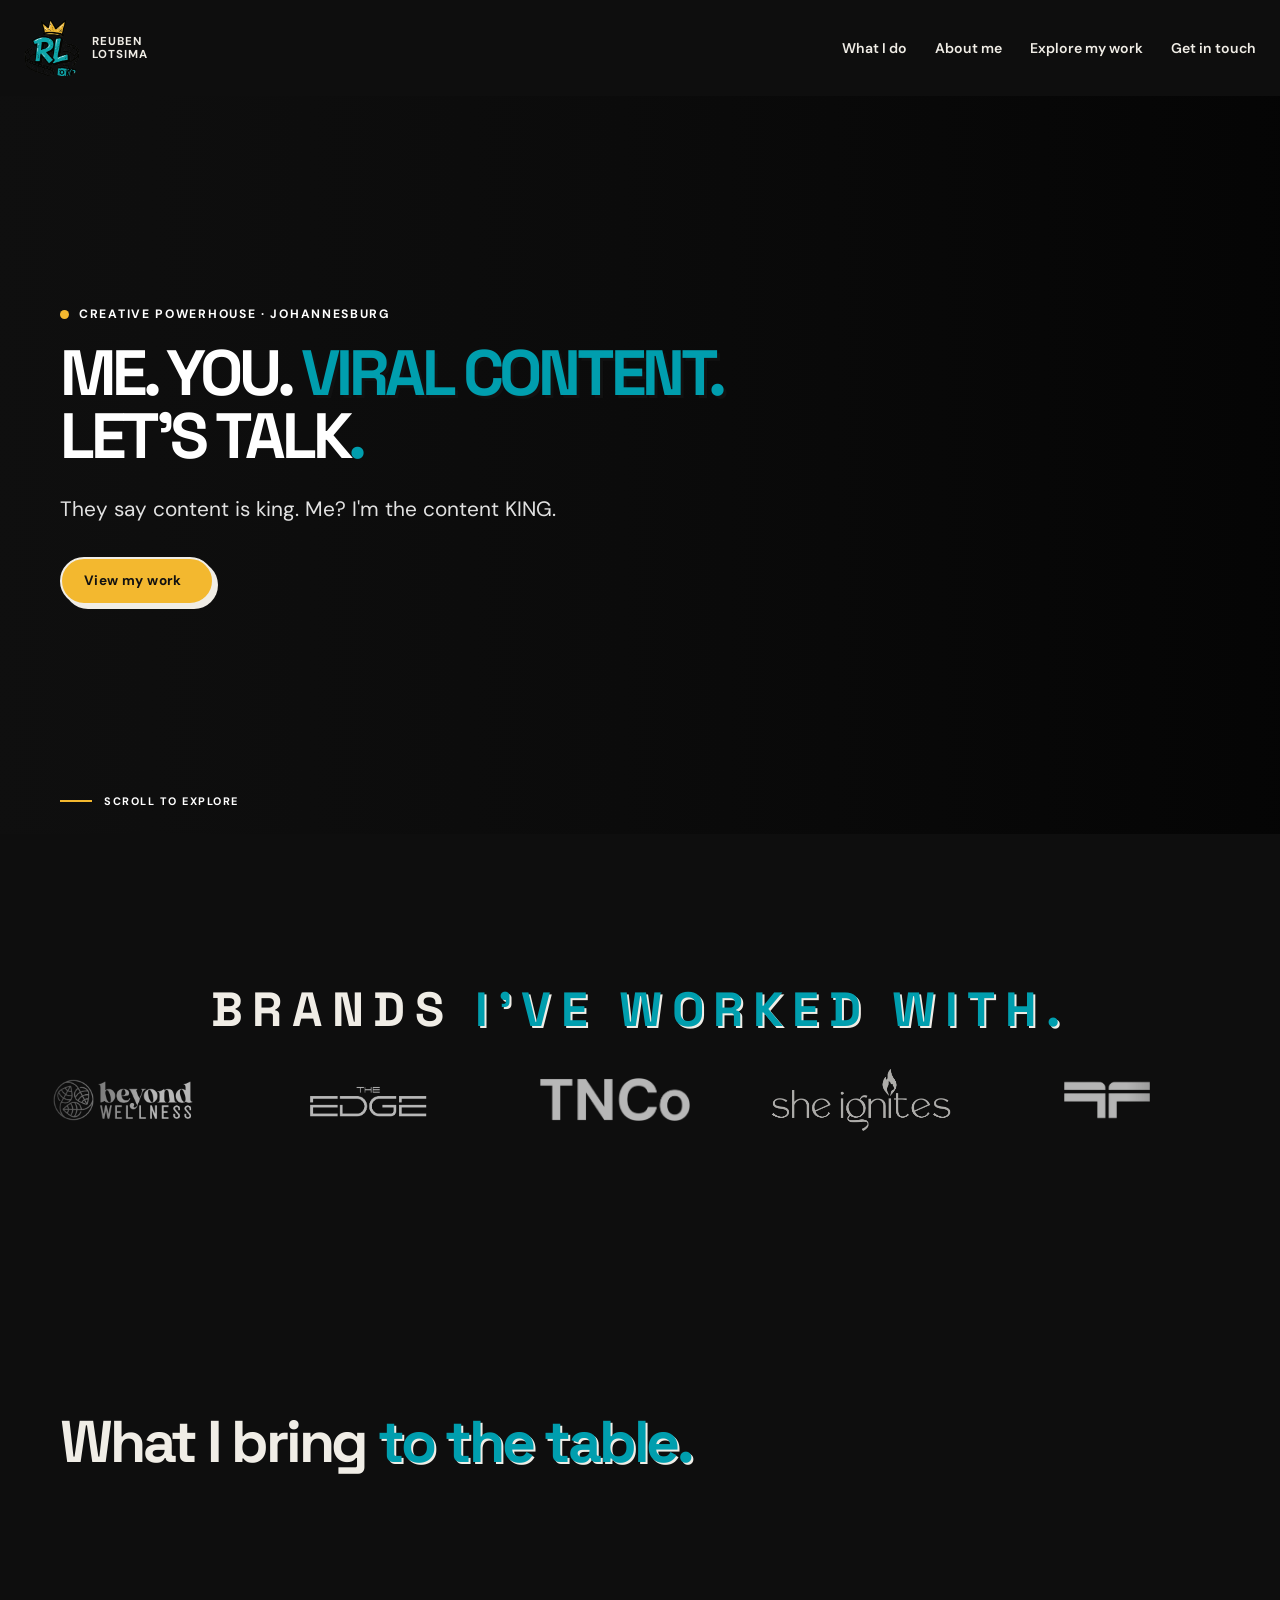
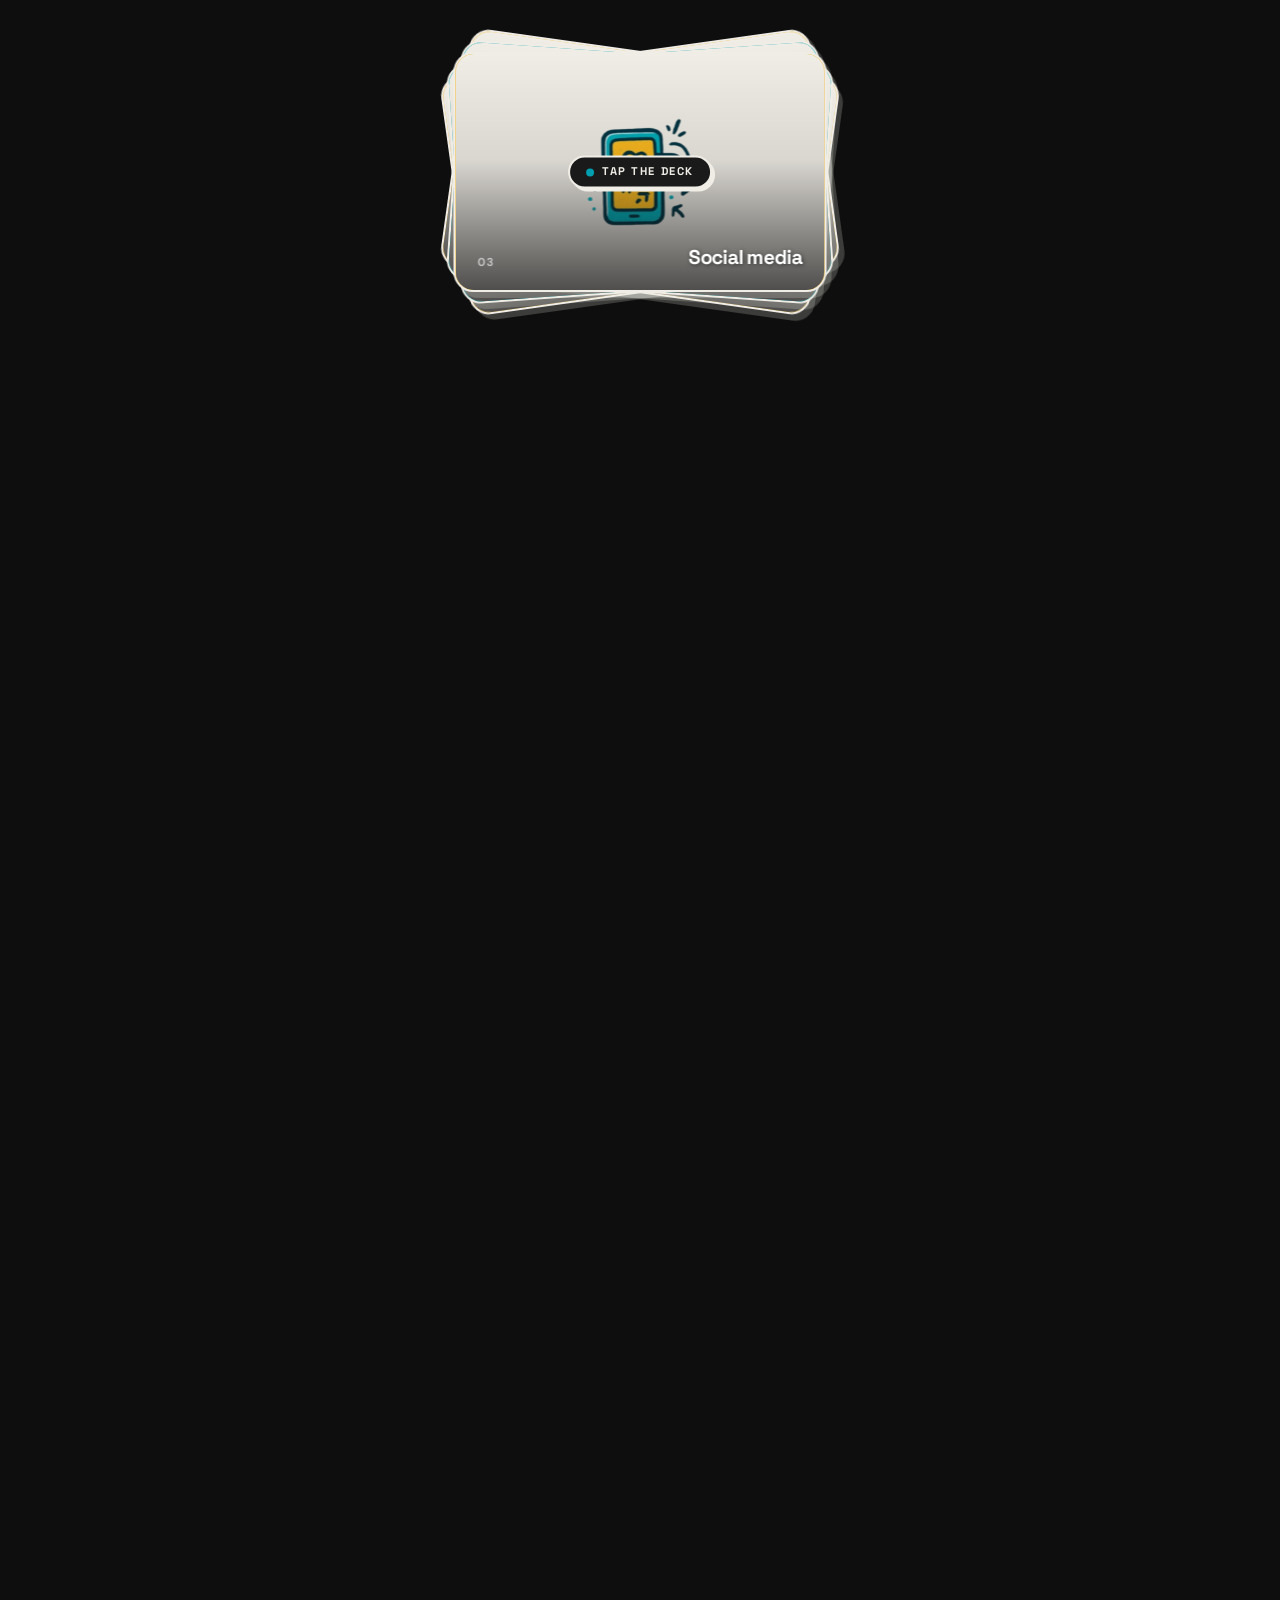
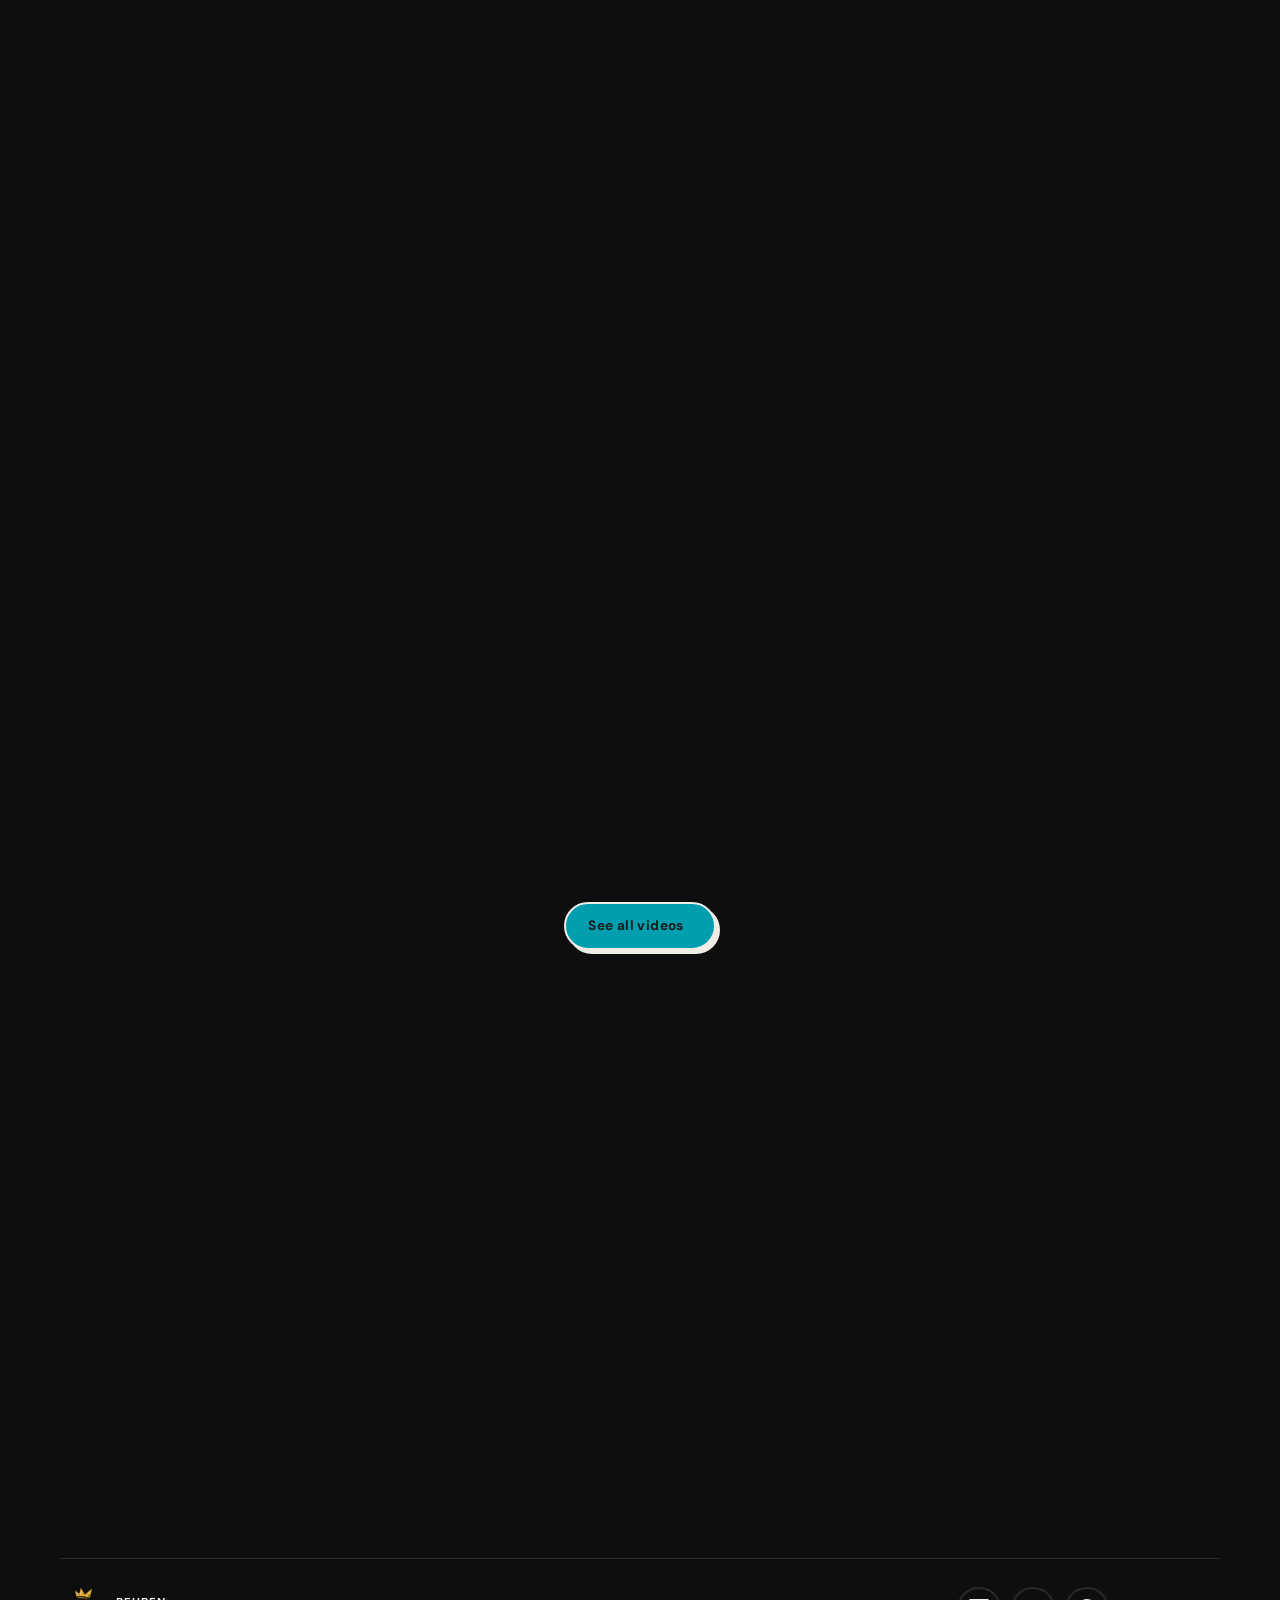
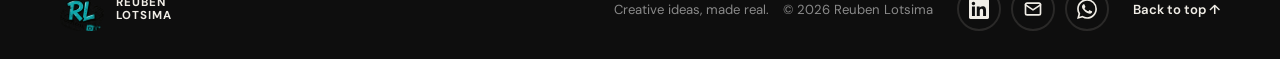
==== index.html @ 93bf68f0 "edited section captions" ====
<!DOCTYPE html>
<html lang="en">
<head>
    <meta charset="UTF-8">
    <meta name="viewport" content="width=device-width, initial-scale=1.0">
    <meta name="theme-color" content="#fbfaf6">
    <meta name="description" content="Reuben Lotsima is a creative powerhouse in Johannesburg, making memorable content, design, and digital experiences.">
    <title>Reuben Lotsima — Creative powerhouse</title>
    <link rel="icon" type="image/png" href="./assets/logo.png">
    <link rel="preconnect" href="https://fonts.googleapis.com">
    <link rel="preconnect" href="https://fonts.gstatic.com" crossorigin>
    <link href="https://fonts.googleapis.com/css2?family=DM+Sans:wght@400;500;600;700&family=Space+Grotesk:wght@400;500;600;700&display=swap" rel="stylesheet">
    <link rel="stylesheet" href="css/style.css">
    <link rel="stylesheet" href="css/carousel.css">
    <link rel="stylesheet" href="css/mobile-fixes.css">
</head>
<body>
    <header class="site-header">
        <a class="brand" href="#home" aria-label="Reuben Lotsima home">
            <span class="brand-logo-wrap" aria-hidden="true">
                <img class="brand-logo" src="./assets/logo.png" alt="" width="72" height="72">
            </span>
            <span class="brand-name">REUBEN<br>LOTSIMA</span>
        </a>
        <button class="nav-toggle" aria-label="Open menu" aria-expanded="false" aria-controls="main-nav">
            <span></span><span></span><span></span>
        </button>
        <nav class="main-nav" id="main-nav" aria-label="Main navigation">
            <a href="index.html">What I do</a>
            <a href="about.html">About me</a>
            <a href="work.html">Explore my work</a>
            <a class="nav-contact" href="contact.html">Get in touch <span aria-hidden="true"></span></a>
        </nav>
    </header>

    <main>
        
<!-- HERO: Full-background video -->
<section class="hero" id="home">

    <!-- Background video: replace the file path with your video -->
    <video
        class="hero-video"
        autoplay
        muted
        loop
        playsinline
        preload="metadata"
        aria-hidden="true"
        tabindex="-1"
    >
        <source src="./assets/hero-vid.mp4" type="video/mp4">
    </video>

    <!-- Dark overlay for readable text -->
    <div class="hero-overlay" aria-hidden="true"></div>

    <!-- Hero content -->
    <div class="hero-content section-wrap">

        <div class="hero-copy">

            <p class="eyebrow">
                <span class="eyebrow-dot"></span>
                CREATIVE POWERHOUSE · JOHANNESBURG
            </p>

            <h1>
                ME. YOU. <span class="highlight">VIRAL CONTENT.</span>
                <br>
                Let’s talk<span class="teal-period">.</span>
            </h1>

            <p class="hero-intro">
                They say content is king. Me? I'm the content KING.
            </p>

            <div class="hero-actions">

                <a class="button button-yellow" href="work.html">
                    View my work <span aria-hidden="true"></span>
                </a>

               

            </div>

        </div>

    </div>

    <!-- Scroll indicator -->
    <a class="scroll-cue" href="#services">
        <span></span>
        SCROLL TO EXPLORE
    </a>

</section>

<!-- in <body>, where you want the carousel -->
<section class="brands">
    <h2>Brands <span class="highlight">I've worked with.</span></h2>

  <div class="carousel">
    <div class="track">
      <div class="group">
        <div class="logo"><img src="./assets/brand1.png" alt="Brand 1"></div>
        <div class="logo"><img src="./assets/brand2.png" alt="Brand 2"></div>
        <div class="logo"><img src="./assets/brand3.png" alt="Brand 3"></div>
        <div class="logo"><img src="./assets/brand4.png" alt="Brand 4"></div>
        <div class="logo"><img src="./assets/brand5.png" alt="Brand 5"></div>
      </div>
    </div>
  </div>
</section>


        <section class="services section-wrap section-pad" id="services">
            <div class="section-heading reveal">
        
                <h2>What I bring <span class="highlight">to the table.</span></h2>
                
            </div>
            <div class="service-grid is-deck" id="serviceDeck" role="button" tabindex="0" aria-label="Deal the service cards">

                <article class="service-card service-yellow">
                    <div class="flip-card-inner">
                        <div class="flip-card-front">
                            <img src="./assets/camera%20icon.png" alt="Content creation" class="flip-card-img">
                            <div class="flip-card-overlay" aria-hidden="true"></div>
                            <div class="flip-card-front-footer">
                                <span class="service-number">01</span>
                                <h3>Content creation</h3>
                            </div>
                        </div>
                        <div class="flip-card-back">
                            <span class="flip-card-back-num">01</span>
                            <h3>Content creation</h3>
                            <p>From shooting to editing, I make high quality video content that tells a clear story, holds attention, and fits the platform it&#39;s made for.</p>
                            
                        </div>
                    </div>
                </article>

                <article class="service-card service-teal">
                    <div class="flip-card-inner">
                        <div class="flip-card-front">
                            <img src="./assets/graphic%20icon.png" alt="Graphic design" class="flip-card-img">
                            <div class="flip-card-overlay" aria-hidden="true"></div>
                            <div class="flip-card-front-footer">
                                <span class="service-number">02</span>
                                <h3>Graphic design</h3>
                            </div>
                        </div>
                        <div class="flip-card-back">
                            <span class="flip-card-back-num">02</span>
                            <h3>Graphic design</h3>
                            <p>Purpose-driven visuals that look good and communicate clearly. I create social posts, print material &amp; brand assets with the intention to support your message, not just decorate it.</p>
                           
                        </div>
                    </div>
                </article>

                <article class="service-card service-yellow">
                    <div class="flip-card-inner">
                        <div class="flip-card-front">
                            <img src="./assets/social-media%20icon.png" alt="Social media" class="flip-card-img">
                            <div class="flip-card-overlay" aria-hidden="true"></div>
                            <div class="flip-card-front-footer">
                                <span class="service-number">03</span>
                                <h3>Social media</h3>
                            </div>
                        </div>
                        <div class="flip-card-back">
                            <span class="flip-card-back-num">03</span>
                            <h3>Social media</h3>
                            <p>Strategic content planning, posting, and optimization to help your brand stay consistent and visible. I focus on growth, engagement, and content that actually connects with people.</p>
                            
                        </div>
                    </div>
                </article>

                <article class="service-card service-teal">
                    <div class="flip-card-inner">
                        <div class="flip-card-front">
                            <img src="./assets/website%20icon.png" alt="Website creation" class="flip-card-img">
                            <div class="flip-card-overlay" aria-hidden="true"></div>
                            <div class="flip-card-front-footer">
                                <span class="service-number">04</span>
                                <h3>Website creation</h3>
                            </div>
                        </div>
                        <div class="flip-card-back">
                            <span class="flip-card-back-num">04</span>
                            <h3>Website creation</h3>
                            <p>Clean, modern websites designed to look good and guide visitors to take action. Built with clarity, usability, and brand identity in mind.</p>
                            
                        </div>
                    </div>
                </article>

                <article class="service-card service-yellow">
                    <div class="flip-card-inner">
                        <div class="flip-card-front">
                            <img src="./assets/lightbulb-creative%20icon.png" alt="Creative consultation" class="flip-card-img">
                            <div class="flip-card-overlay" aria-hidden="true"></div>
                            <div class="flip-card-front-footer">
                                <span class="service-number">05</span>
                                <h3>Creative consultation</h3>
                            </div>
                        </div>
                        <div class="flip-card-back">
                            <span class="flip-card-back-num">05</span>
                            <h3>Creative consultation</h3>
                            <p>Clear creative direction for brands that feel stuck or scattered. I help refine ideas, improve content strategy, and turn vague thoughts into actionable plans.</p>
                            
                        </div>
                    </div>
                </article>

                <div class="deck-hint" aria-hidden="true"><span class="deck-hint-pulse"></span>Tap the deck</div>

            </div>
        </section>

        <section class="about section-wrap section-pad" id="about">
            <div class="about-visual reveal reveal-left">
                <div class="portrait">
                    <img class="portrait-img" src="./assets/about-section%20img1.jpg" alt="Reuben Lotsima">
                    <img class="portrait-img portrait-img-hover" src="./assets/about-section%20img2.jpg" alt="" aria-hidden="true">
                </div>
                <span class="portrait-sticker">HEY,<br>I’M REUBEN!</span>
                <span class="doodle doodle-star about-star" aria-hidden="true">✳</span>
            </div>
            <div class="about-copy reveal reveal-right">
            
                <h2>SO...<br><span class="highlight">WHO'S THIS</span><br>GUY?</h2>
                <p>My name is Reuben Lotsima, a 22-year-old creative powerhouse based in Johannesburg. I specialise in videography, video editing, social media management, and a bit of graphic design.</p>
                <p>My work leaves you wondering, <em>“Whoa, how did he think of that?”</em> I’m all about making creative ideas feel personal, purposeful, and impossible to forget.</p>
                <a class="button button-teal" href="about.html">A little more about me <span aria-hidden="true"></span></a>
            </div>
        </section>

                <!-- ============================================
             WORK I'VE DONE — VIDEO PREVIEW
        ============================================ -->
        <section class="home-videos section-wrap" id="work">

            <div class="section-heading reveal">
                <div class="section-heading-copy">
                
                    <h2>Here is proof that I do this <span class="highlight">FOR REAL.</span></h2>
                    <p class="section-intro">A few pieces from behind the camera — events, fashion, podcasts and more.</p>
                </div>
            </div>

            <!-- JS builds the 4 video cards here -->
            <div class="hv-grid reveal-stagger" id="home-video-grid"></div>

            <div class="hv-more">
                <a class="button button-teal" href="content-creation.html">
                    See all videos <span aria-hidden="true"></span>
                </a>
            </div>

        </section>


        <!-- Video modal -->
        <div class="hv-modal" id="hv-modal" role="dialog" aria-modal="true"
             aria-label="Video player" aria-hidden="true" hidden>
            <div class="hv-modal-backdrop" id="hv-modal-backdrop"></div>
            <div class="hv-modal-inner">
                <div class="hv-modal-header">
                    <div>
                        <p class="hv-modal-label">NOW PLAYING</p>
                        <h2 class="hv-modal-title" id="hv-modal-title"></h2>
                    </div>
                    <button class="hv-modal-close" id="hv-modal-close"
                            aria-label="Close video">&times;</button>
                </div>
                <video id="hv-modal-video" controls playsinline preload="none">
                    Your browser does not support HTML video.
                </video>
            </div>
        </div>

<section class="contact section-wrap reveal reveal-scale" id="contact">
            <span class="contact-spark" aria-hidden="true">✳</span>
            <p class="eyebrow">YOUR NEXT BIG IDEA STARTS HERE</p>
            <h2>Let’s make<br><span>something good.</span></h2>
            <p>Got a project, a question, or just a good feeling? I’d love to hear from you.</p>
            <a class="button button-yellow" href="contact.html">Let’s talk <span aria-hidden="true"></span></a>
            
        </section>
    </main>

    <footer class="site-footer">
    <a class="brand footer-brand" href="index.html" aria-label="Back to home">
        <span class="brand-logo-wrap" aria-hidden="true">
            <img class="brand-logo" src="./assets/logo.png" alt="" width="56" height="56">
        </span>
        <span class="brand-name">REUBEN<br>LOTSIMA</span>
    </a>

    <ul class="footer-social" aria-label="Contact Reuben">
        <li>
            <a href="https://www.linkedin.com/in/YOUR-PROFILE/" target="_blank" rel="noopener noreferrer" aria-label="Reuben on LinkedIn">
                <svg viewBox="0 0 24 24" fill="currentColor" aria-hidden="true"><path d="M20.447 20.452h-3.554v-5.569c0-1.328-.027-3.037-1.852-3.037-1.853 0-2.136 1.445-2.136 2.939v5.667H9.351V9h3.414v1.561h.046c.477-.9 1.637-1.85 3.37-1.85 3.601 0 4.267 2.37 4.267 5.455v6.286zM5.337 7.433c-1.144 0-2.063-.926-2.063-2.065 0-1.138.92-2.063 2.063-2.063 1.14 0 2.064.925 2.064 2.063 0 1.139-.925 2.065-2.064 2.065zm1.782 13.019H3.555V9h3.564v11.452zM22.225 0H1.771C.792 0 0 .774 0 1.729v20.542C0 23.227.792 24 1.771 24h20.451C23.2 24 24 23.227 24 22.271V1.729C24 .774 23.2 0 22.222 0h.003z"/></svg>
            </a>
        </li>
        <li>
            <a href="mailto:hello@reubenlotsima.com" aria-label="Email Reuben">
                <svg viewBox="0 0 24 24" fill="none" stroke="currentColor" stroke-width="2" stroke-linecap="round" stroke-linejoin="round" aria-hidden="true"><rect x="3" y="5" width="18" height="14" rx="2"/><path d="m3 7 9 6 9-6"/></svg>
            </a>
        </li>
        <li>
            <a href="https://wa.me/27XXXXXXXXX?text=Hi%20Reuben%2C%20I%20found%20you%20through%20your%20portfolio." target="_blank" rel="noopener noreferrer" aria-label="Chat with Reuben on WhatsApp">
                <svg viewBox="0 0 24 24" fill="currentColor" aria-hidden="true"><path d="M17.472 14.382c-.297-.149-1.758-.867-2.03-.967-.273-.099-.471-.148-.67.15-.197.297-.767.966-.94 1.164-.173.199-.347.223-.644.075-.297-.15-1.255-.463-2.39-1.475-.883-.788-1.48-1.761-1.653-2.059-.173-.297-.018-.458.13-.606.134-.133.298-.347.446-.52.149-.174.198-.298.298-.497.099-.198.05-.371-.025-.52-.075-.149-.669-1.612-.916-2.207-.242-.579-.487-.5-.669-.51-.173-.008-.371-.01-.57-.01-.198 0-.52.074-.792.372-.272.297-1.04 1.016-1.04 2.479 0 1.462 1.065 2.875 1.213 3.074.149.198 2.096 3.2 5.077 4.487.709.306 1.262.489 1.694.625.712.227 1.36.195 1.871.118.571-.085 1.758-.719 2.006-1.413.248-.694.248-1.289.173-1.413-.074-.124-.272-.198-.57-.347m-5.421 7.403h-.004a9.87 9.87 0 01-5.031-1.378l-.361-.214-3.741.982.998-3.648-.235-.374a9.86 9.86 0 01-1.51-5.26c.001-5.45 4.436-9.884 9.888-9.884 2.64 0 5.122 1.03 6.988 2.898a9.825 9.825 0 012.893 6.994c-.003 5.45-4.437 9.884-9.885 9.884m8.413-18.297A11.815 11.815 0 0012.05 0C5.495 0 .16 5.335.157 11.892c0 2.096.547 4.142 1.588 5.945L.057 24l6.305-1.654a11.882 11.882 0 005.683 1.448h.005c6.554 0 11.89-5.335 11.893-11.893a11.821 11.821 0 00-3.48-8.413z"/></svg>
            </a>
        </li>
    </ul>

    <p>Creative ideas, made real. <span>© 2026 Reuben Lotsima</span></p>
    <a class="back-top" href="#top">Back to top ↑</a>
</footer>

    <script src="js/nav.js"></script>
    <script src="js/reveal.js"></script>
    <script src="js/index.js"></script>
    <script src="js/home-videos.js"></script>
    <script src="js/carousel.js"></script>
</body>
</html>
---- css/style.css ----
/* =========================================================
   REUBEN LOTSIMA — CREATIVE PORTFOLIO
   Colour palette: Teal, Yellow, Black & Warm White
   ========================================================= */


/* =========================
   1. COLOURS & VARIABLES
   ========================= */

:root {
    --color-background: #0e0e0e;
    --color-white:      #1a1a1a;
    --color-black:      #f0ede6;

    --color-teal:       #009EAE;
    --color-teal-dark:  #007F8E;

    --color-yellow:      #F3B82F;
    --color-yellow-light:#FFCF4D;

    --color-text-muted: #8a8a8a;
    --color-border:     rgba(240, 237, 230, 0.12);

    --shadow-card: 5px 6px 0 rgba(240, 237, 230, 0.2);

    --transition-smooth: cubic-bezier(0.2, 0.75, 0.25, 1);
}


/* =========================
   2. GLOBAL STYLES
   ========================= */

* {
    box-sizing: border-box;
}

html {
    scroll-behavior: smooth;
    scroll-padding-top: 90px;
}

body {
    margin: 0;
    background: var(--color-background);
    color: var(--color-black);

    font-family: "DM Sans", sans-serif;
    line-height: 1.6;

    overflow-x: hidden;
}

img,
video {
    display: block;
    max-width: 100%;
}

a {
    color: inherit;
    text-decoration: none;
}

h1,
h2,
h3 {
    font-family: "Space Grotesk", sans-serif;
    line-height: 1.08;
    margin-top: 0;
}

h1 {
    font-size: clamp(2.7rem, 6vw, 5.8rem);
    letter-spacing: -0.065em;
}

h2 {
    font-size: clamp(2.1rem, 4.6vw, 4.2rem);
    letter-spacing: -0.055em;
}

h3 {
    font-size: clamp(1.25rem, 2vw, 1.65rem);
    letter-spacing: -0.035em;
}

p {
    margin-top: 0;
}

::selection {
    background: var(--color-yellow);
    color: var(--color-black);
}


/* =========================
   3. REUSABLE COMPONENTS
   ========================= */

.section-wrap {
    width: min(1160px, calc(100% - 48px));
    margin-inline: auto;
}

.section-pad {
    padding-block: clamp(76px, 10vw, 140px);
}

.highlight {
    color: var(--color-teal);
    text-shadow: 2px 2px var(--color-black);
}

.teal-period {
    color: var(--color-teal);
}

.eyebrow {
    display: flex;
    align-items: center;
    gap: 10px;

    margin-bottom: 18px;

    font-size: 0.76rem;
    font-weight: 700;
    letter-spacing: 0.14em;
    text-transform: uppercase;
}

.eyebrow-dot {
    width: 9px;
    height: 9px;

    border-radius: 50%;
    background: var(--color-yellow);
}

.section-heading {
    max-width: 760px;
    margin-bottom: 48px;
}

.section-intro,
.hero-intro {
    color: var(--color-text-muted);
    font-size: clamp(1.05rem, 1.7vw, 1.3rem);
}


/* =========================
   4. BUTTONS
   ========================= */

.button {
    display: inline-flex;
    align-items: center;
    justify-content: center;
    gap: 8px;

    padding: 11px 22px;

    border: 2px solid var(--color-black);
    border-radius: 999px;

    font-size: 0.85rem;
    font-weight: 700;
    letter-spacing: 0.03em;

    position: relative;
    overflow: hidden;
    isolation: isolate;

    transition:
        transform 0.25s var(--transition-smooth),
        box-shadow 0.25s var(--transition-smooth),
        color 0.25s ease;
}

/* Fill-sweep hover: a circle expands from center behind the text */
.button::before {
    content: "";
    position: absolute;
    inset: 0;
    z-index: -1;
    background: var(--color-black);
    border-radius: inherit;
    transform: scaleX(0);
    transform-origin: left center;
    transition: transform 0.35s var(--transition-smooth);
}

.button:hover::before {
    transform: scaleX(1);
}

.button:hover {
    color: var(--color-white);
    transform: translateY(-2px);
    box-shadow: 0 8px 24px rgba(17, 17, 17, 0.18);
}

.button:active {
    transform: translateY(1px);
    box-shadow: 0 2px 6px rgba(17, 17, 17, 0.14);
}

.button span[aria-hidden] {
    display: inline-block;
    transition: transform 0.25s var(--transition-smooth);
}

.button:hover span[aria-hidden] {
    transform: translate(3px, -3px);
}

.button-yellow {
    background: var(--color-yellow);
    box-shadow: 4px 4px var(--color-black);
}

.button-teal {
    background: var(--color-teal);
    color: var(--color-white);
    box-shadow: 4px 4px var(--color-black);
}

.button-teal::before {
    background: var(--color-teal-dark);
}

.button-teal:hover {
    color: var(--color-white);
}

.button-dark {
    color: var(--color-white);
    background: var(--color-black);
    box-shadow: 4px 4px rgba(0, 158, 174, 0.5);
}

.button-dark::before {
    background: var(--color-teal-dark);
}

/* Hero secondary text-link */
.hero-text-link {
    display: inline-flex;
    align-items: center;
    gap: 8px;
    color: var(--color-white);
    font-weight: 600;
    font-size: 0.95rem;
    letter-spacing: 0.02em;
    padding-bottom: 3px;
    border-bottom: 2px solid rgba(255,255,255,0.4);
    transition:
        border-color 0.25s ease,
        gap 0.25s var(--transition-smooth);
}

.hero-text-link:hover {
    border-color: var(--color-yellow);
    gap: 14px;
    color: var(--color-white);
}


/* =========================
   5. HEADER & NAVIGATION
   ========================= */

.site-header {
    width: min(1280px, calc(100% - 48px));
    margin: auto;
    padding: 24px 0;

    display: flex;
    align-items: center;
    justify-content: space-between;
    gap: 28px;
}

.brand {
    display: inline-flex;
    align-items: center;
    gap: 12px;

    flex-shrink: 0;
}

.brand-logo-wrap {
    width: 56px;
    height: 56px;
    flex-shrink: 0;
    overflow: hidden;
    border-radius: 14px;
    background: transparent;
    
}

.brand-logo {
    width: 100%;
    height: 100%;
    object-fit: cover;
    object-position: center 46%;
    display: block;
    transform: scale(1.42);
}

.brand-name {
    font-size: 0.72rem;
    font-weight: 700;
    line-height: 1.15;
    letter-spacing: 0.08em;
}

.main-nav {
    display: flex;
    align-items: center;
    gap: clamp(16px, 3vw, 36px);
}

.main-nav a,
.text-link,
.back-top {
    font-size: 0.9rem;
    font-weight: 600;

    text-underline-offset: 5px;

    transition: color 0.25s ease;
}

.main-nav a:hover,
.text-link:hover,
.back-top:hover {
    color: var(--color-teal-dark);
}




/* =========================================
   HERO — FULL-BACKGROUND VIDEO
   ========================================= */

.hero {
    position: relative;
    isolation: isolate;
    overflow: hidden;

    min-height: 85vh;
    min-height: 85svh;

    display: flex;
    align-items: center;

    padding: 100px 0 110px;

    background:black;
    color: #FFFFFF;
}

/* Full-screen video layer */

.hero-video {
    position: absolute;
    inset: 0;
    z-index: -2;

    width: 100%;
    height: 100%;

    object-fit: cover;
    object-position: center;

    pointer-events: none;
}

/* Dark overlay keeps text readable */

.hero::before {
    content: "";

    position: absolute;
    inset: 0;
    z-index: -1;

    background: linear-gradient(
        90deg,
        rgba(17, 17, 17, 0.88) 0%,
        rgba(17, 17, 17, 0.65) 48%,
        rgba(17, 17, 17, 0.28) 100%
    );
}

/* Hero text */

.hero-copy {
    position: relative;
    z-index: 1;

    width: 100%;
    max-width: 800px;
}

.hero h1 {
    max-width: 850px;
    margin-bottom: 24px;

    color: #FFFFFF;

    font-size: clamp(3rem, 8vw, 7rem);
    line-height: 0.98;
    letter-spacing: -0.065em;
    text-transform: uppercase;
}

.hero .highlight {
    color: #009EAE;
    text-shadow: 3px 3px #111111;
}

.hero-intro {
    max-width: 570px;
    margin-bottom: 32px;

    color: rgba(255, 255, 255, 0.88);

    font-size: clamp(1.05rem, 2vw, 1.3rem);
}

/* Hero buttons */

.hero-actions {
    display: flex;
    align-items: center;
    flex-wrap: wrap;
    gap: 24px;
}

.hero .button-yellow {
    background: #F3B82F;
    color: #111111;
}

/* Optional video sound-off label */

.hero-video-label {
    position: absolute;
    right: 28px;
    bottom: 28px;

    display: flex;
    align-items: center;
    gap: 8px;

    color: #FFFFFF;

    font-size: 0.72rem;
    font-weight: 700;
    letter-spacing: 0.1em;
    text-transform: uppercase;
}

/* Scroll indicator */

.scroll-cue {
    color: #FFFFFF;
}

/* Mobile layout */

@media (max-width: 620px) {
    .hero {
        min-height: 78svh;
        padding: 80px 0 100px;
    }

    .hero h1 {
        font-size: clamp(2.8rem, 13vw, 4.5rem);
    }

    .hero::before {
        background: linear-gradient(
            90deg,
            rgba(17, 17, 17, 0.82),
            rgba(17, 17, 17, 0.55)
        );
    }

    .hero-video {
        object-position: 60% center;
    }

    .hero-video-label {
        right: 16px;
        bottom: 16px;
        font-size: 0.62rem;
    }
}


/* Scroll cue */

.scroll-cue {
    position: absolute;
    bottom: 24px;
    left: 0;

    display: flex;
    align-items: center;
    gap: 12px;

    font-size: 0.68rem;
    font-weight: 700;
    letter-spacing: 0.14em;
}

.scroll-cue span {
    width: 32px;
    height: 2px;

    background: var(--color-yellow);
}


/* =========================
   7. SERVICES SECTION
   ========================= */

.service-grid {
    position: relative;

    display: grid;
    grid-template-columns: repeat(6, 1fr);
    gap: 20px;

    transition: opacity 0.6s ease;
}

/* Deck state: cards are stacked and hidden until the section scrolls in */
.service-grid.is-deck {
    opacity: 0;
    cursor: pointer;
}

.services.is-visible .service-grid.is-deck {
    opacity: 1;
}

/* While stacked, the card links shouldn't swallow the tap that deals the deck */
.service-grid.is-deck .service-card > a {
    pointer-events: none;
}

.service-grid.is-deck .service-card:hover {
    box-shadow: var(--shadow-card);
}

/* "Tap the deck" prompt that sits over the stacked cards */
.deck-hint {
    position: absolute;
    left: 50%;
    top: 50%;
    z-index: 50;
    transform: translate(-50%, -50%);

    display: inline-flex;
    align-items: center;
    gap: 8px;
    padding: 9px 16px;

    border: 2px solid var(--color-black);
    border-radius: 999px;
    background: var(--color-white);

    font: 700 0.7rem/1 "Space Grotesk";
    letter-spacing: 0.14em;
    text-transform: uppercase;
    color: var(--color-black);
    white-space: nowrap;

    box-shadow: 3px 3px var(--color-black);

    pointer-events: none;

    transition:
        opacity 0.4s ease,
        transform 0.4s var(--transition-smooth);
}

.deck-hint-pulse {
    width: 8px;
    height: 8px;
    border-radius: 50%;
    background: var(--color-teal);
    animation: deck-pulse 1.5s var(--transition-smooth) infinite;
}

@keyframes deck-pulse {
    0%   { box-shadow: 0 0 0 0 rgba(0, 158, 174, 0.5); }
    70%  { box-shadow: 0 0 0 10px rgba(0, 158, 174, 0); }
    100% { box-shadow: 0 0 0 0 rgba(0, 158, 174, 0); }
}

/* Fade the prompt out once the deck has been dealt */
.service-grid.is-dealt .deck-hint {
    opacity: 0;
    transform: translate(-50%, -50%) scale(0.7);
}

/* ── Flip card outer shell ──────────────────────────────────
   The .service-card itself keeps the grid placement, border,
   shadow and colour so the deck-of-cards animation is unchanged.
   perspective is set here so the 3D flip feels natural.
─────────────────────────────────────────────────────────── */

.service-card {
    grid-column: span 2;

    min-height: 285px;

    position: relative;

    border: 2px solid var(--color-black);
    border-radius: 20px;

    box-shadow: var(--shadow-card);

    perspective: 1200px;

    /* Remove old transition — the inner does the flip */
    transition: box-shadow 0.3s ease, transform 0.35s var(--transition-smooth);

    /* Needed so the flipped back is clipped by the card shape */
    overflow: hidden;
}

/* Center the last two service cards */

.service-card:nth-child(4) {
    grid-column: 2 / span 2;
}

.service-card:nth-child(5) {
    grid-column: 4 / span 2;
}

.service-yellow { background: var(--color-yellow); }
.service-teal   { background: var(--color-teal); }

/* Subtle lift on the outer card (deck-dealt state only) */
.service-grid.is-dealt .service-card:hover {
    transform: translateY(-6px);
    box-shadow: 7px 10px var(--color-black);
}

/* ── Flip inner — the rotating layer ── */

.flip-card-inner {
    position: absolute;
    inset: 0;

    transform-style: preserve-3d;
    transition: transform 0.65s cubic-bezier(0.4, 0.2, 0.2, 1);
}

/* Trigger flip on desktop hover (dealt state only) */
.service-grid.is-dealt .service-card:hover .flip-card-inner,
.service-card.is-flipped .flip-card-inner {
    transform: rotateY(180deg);
}

/* ── Shared face styles ── */

.flip-card-front,
.flip-card-back {
    position: absolute;
    inset: 0;

    border-radius: 18px;
    overflow: hidden;

    backface-visibility: hidden;
    -webkit-backface-visibility: hidden;
}

/* ── FRONT face ── */

.flip-card-front {
    display: flex;
    flex-direction: column;
    justify-content: flex-end;

    /* image fills the face */
    background: var(--color-black);
}

.flip-card-img {
    position: absolute;
    inset: 0;
    width: 100%;
    height: 100%;
    object-fit: contain;
    object-position: center;
    padding: 28px;
    display: block;
}

/* Dark gradient overlay so the title is always readable */
.flip-card-overlay {
    position: absolute;
    inset: 0;
    background: linear-gradient(
        to top,
        rgba(17, 17, 17, 0.72) 0%,
        rgba(17, 17, 17, 0.1) 55%,
        transparent 100%
    );
}

.flip-card-front-footer {
    position: relative;
    z-index: 1;
    padding: 20px 22px 22px;
    display: flex;
    align-items: flex-end;
    justify-content: space-between;
    gap: 8px;
}

.flip-card-front-footer .service-number {
    font-size: 0.72rem;
    font-weight: 700;
    letter-spacing: 0.1em;
    color: rgba(255, 255, 255, 0.6);
    line-height: 1;
    flex-shrink: 0;
}

.flip-card-front-footer h3 {
    margin: 0;
    font-size: clamp(1rem, 1.6vw, 1.25rem);
    color: #fff;
    text-shadow: 1px 1px 4px rgba(0,0,0,0.5);
    line-height: 1.1;
}

/* ── BACK face ── */

.flip-card-back {
    transform: rotateY(180deg);

    display: flex;
    flex-direction: column;
    justify-content: center;
    gap: 12px;
    padding: 28px 24px;

    background: var(--color-black);
    color: var(--color-white);
}

.service-yellow .flip-card-back {
    background: var(--color-yellow);
    color: var(--color-black);
}

.service-teal .flip-card-back {
    background: var(--color-teal);
    color: var(--color-white);
}

.flip-card-back-num {
    font: 700 0.7rem/1 "Space Grotesk";
    letter-spacing: 0.14em;
    opacity: 0.5;
}

.flip-card-back h3 {
    margin: 0;
    font-size: clamp(1.1rem, 1.8vw, 1.4rem);
    line-height: 1.1;
}

.flip-card-back p {
    margin: 0;
    font-size: 0.88rem;
    line-height: 1.6;
    opacity: 0.88;
    max-width: 260px;
}

.flip-card-link {
    display: inline-flex;
    align-items: center;
    gap: 6px;
    margin-top: 4px;
    font-size: 0.82rem;
    font-weight: 700;
    letter-spacing: 0.04em;
    color: inherit;
    text-decoration: none;
    padding-bottom: 2px;
    border-bottom: 1.5px solid currentColor;
    opacity: 0.75;
    transition: opacity 0.2s ease, gap 0.2s ease;
}

.flip-card-link:hover {
    opacity: 1;
    gap: 10px;
}

/* Pointer events: links should work after dealing */
.service-grid.is-deck .flip-card-link {
    pointer-events: none;
}

/* =========================
   8. ABOUT SECTION
   ========================= */

.about {
    display: grid;
    grid-template-columns: 0.9fr 1.1fr;
    align-items: center;
    gap: clamp(44px, 8vw, 100px);
}

.about-visual {
    position: relative;
    min-height: 460px;
}

.portrait {
    position: absolute;
    inset: 0 8% 0 0;

    overflow: hidden;

    border: 3px solid var(--color-black);
    border-radius: 24px;

    box-shadow: 8px 8px var(--color-yellow);
}

.portrait-img {
    position: absolute;
    inset: 0;

    width: 100%;
    height: 100%;
    object-fit: cover;

    transition: opacity 0.4s ease;
}

.portrait-img-hover {
    opacity: 0;
    object-position: top;
}

.portrait:hover .portrait-img-hover {
    opacity: 1;
}

.portrait-sticker {
    position: absolute;
    right: 0;
    bottom: 30px;
    z-index: 1;

    padding: 18px 22px;

    border: 2px solid var(--color-black);
    border-radius: 50%;

    background: var(--color-yellow);

    font: 700 1rem/1.1 "Space Grotesk";
    text-align: center;

    transform: rotate(9deg);

    box-shadow: 3px 3px var(--color-black);
}

.about-star {
    top: -28px;
    right: 5%;
}

.about-copy p:not(.eyebrow) {
    color: var(--color-text-muted);
}

.about-copy .button {
    margin-top: 14px;
}


/* =========================
   9. PROJECTS / WORK SECTION
   ========================= */

.work-grid {
    display: grid;
    grid-template-columns: repeat(2, minmax(0, 1fr));
    gap: 28px;
}

.work-card {
    min-width: 0;

    display: block;

    perspective: 1200px;

    transition: transform 0.35s var(--transition-smooth);
}

.work-card:hover {
    transform: translateY(-7px);
}


/* Project image containers */

.work-image {
    min-height: 310px;
    aspect-ratio: 1.25 / 1;

    position: relative;

    overflow: hidden;

    display: grid;
    place-items: center;

    border: 2px solid var(--color-black);
    border-radius: 22px;

    box-shadow: var(--shadow-card);

    isolation: isolate;

    transition:
        box-shadow 0.35s ease,
        border-radius 0.35s ease;
}

.work-large .work-image {
    aspect-ratio: 1.45 / 1;
}

.work-wide {
    grid-column: 1 / -1;
}

.work-wide .work-image {
    aspect-ratio: 2.1 / 1;
}


/* Individual project colours */

.work-image-one {
    background: var(--color-teal);
}

.work-image-two {
    background: var(--color-yellow);
}

.work-image-three {
    background: #F8E8C3;
}

.work-image-four {
    background: #D8F2EF;
}


/* Project background texture */

.work-image::before {
    content: "";

    position: absolute;
    inset: 0;
    z-index: -1;

    background: repeating-linear-gradient(
        135deg,
        transparent 0 28px,
        rgba(17, 17, 17, 0.07) 29px 31px
    );

    transition: transform 0.6s var(--transition-smooth);
}

.work-card:hover .work-image::before {
    transform: scale(1.12) rotate(4deg);
}


/* Project typography */

.work-image-word {
    color: var(--color-yellow);

    font: 700 clamp(2.5rem, 6vw, 5.8rem)/0.88 "Space Grotesk";

    letter-spacing: -0.07em;
    text-align: center;

    text-shadow: 4px 4px var(--color-black);

    transform: rotate(-5deg);

    transition: transform 0.45s var(--transition-smooth);
}

.work-image-two .work-image-word,
.work-image-three .work-image-word,
.work-image-four .work-image-word {
    color: var(--color-teal);
}

.work-card:hover .work-image-word {
    transform: rotate(0) scale(1.06);
}


/* Project information */

.work-meta {
    display: flex;
    justify-content: space-between;
    gap: 16px;

    margin: 22px 0 10px;

    color: var(--color-text-muted);

    font-size: 0.75rem;
    font-weight: 700;
    letter-spacing: 0.08em;
    text-transform: uppercase;
}

.work-card h3 {
    display: flex;
    justify-content: space-between;
    align-items: baseline;
    gap: 12px;

    margin-bottom: 0;
}

.work-card h3 span {
    color: var(--color-teal);

    transition: transform 0.25s ease;
}

.work-card:hover h3 span {
    transform: translate(4px, -4px);
}

.work-link {
    display: inline-block;
    margin-top: 40px;
}


/* Video preview support
   Add a <video> inside .work-image in your HTML.
   The video will fade in when the card is hovered. */

.work-image video {
    position: absolute;
    inset: 0;

    width: 100%;
    height: 100%;

    object-fit: cover;

    opacity: 0;
    transform: scale(1.04);

    transition:
        opacity 0.4s ease,
        transform 0.6s var(--transition-smooth);
}

.work-card:hover .work-image video,
.work-card:focus-visible .work-image video {
    opacity: 1;
    transform: scale(1);
}

/* Hide placeholder text when a video exists */

.work-image:has(video) .work-image-word,
.work-image:has(video) .placeholder-label {
    transition: opacity 0.25s ease;
}

.work-card:hover .work-image:has(video) .work-image-word,
.work-card:hover .work-image:has(video) .placeholder-label {
    opacity: 0;
}


/* =========================
   10. APPROACH SECTION
   ========================= */

.approach {
    display: grid;
    grid-template-columns: 0.8fr 1.2fr;
    gap: 70px;
    align-items: start;
}

.approach-steps article {
    display: grid;
    grid-template-columns: 48px 1fr;
    gap: 20px;

    padding: 24px 0;

    border-bottom: 1px solid var(--color-border);
}

.approach-steps article:first-child {
    border-top: 1px solid var(--color-border);
}

.approach-steps article > span {
    color: var(--color-teal-dark);
    font-weight: 700;
}

.approach-steps h3 {
    margin-bottom: 8px;
}

.approach-steps p {
    margin-bottom: 0;
    color: var(--color-text-muted);
}


/* =========================
   11. CONTACT / CTA SECTION
   ========================= */

.contact {
    position: relative;
    isolation: isolate;
    overflow: hidden;

    margin-bottom: 90px;
    padding: clamp(40px, 6vw, 72px) clamp(24px, 5vw, 60px);

    border: 2px solid var(--color-black);
    border-radius: 24px;

    background: var(--color-black);
    color: #ffffff;

    text-align: center;

    box-shadow: 6px 6px var(--color-yellow);
}

/* Animated gradient orb in the background */
.contact::before {
    content: "";
    position: absolute;
    inset: -60px;
    z-index: -1;
    background: radial-gradient(
        ellipse 70% 55% at 50% 110%,
        rgba(0, 158, 174, 0.35) 0%,
        rgba(243, 184, 47, 0.15) 45%,
        transparent 70%
    );
    animation: cta-glow 6s ease-in-out infinite alternate;
}

@keyframes cta-glow {
    from { transform: scale(1) translateY(0); opacity: 0.8; }
    to   { transform: scale(1.1) translateY(-12px); opacity: 1; }
}

.contact h2 {
    margin-bottom: 16px;
    color: #ffffff;
    font-size: clamp(1.8rem, 3.5vw, 3rem);
}

.contact h2 span {
    color: var(--color-yellow);
    text-shadow: none;
}

.contact > p:not(.eyebrow) {
    max-width: 480px;
    margin: 0 auto 28px;
    color: rgba(255, 255, 255, 0.92);
    font-size: clamp(0.9rem, 1.4vw, 1rem);
    line-height: 1.65;
}

.contact .eyebrow {
    justify-content: center;
    color: var(--color-teal);
    letter-spacing: 0.18em;
    margin-bottom: 24px;
}

.contact-spark {
    position: absolute;
    top: 20px;
    right: 5%;

    color: var(--color-yellow);
    font-size: 2.4rem;
    line-height: 1;

    animation: spark-spin 12s linear infinite;
    transform-origin: center;
}

@keyframes spark-spin {
    from { transform: rotate(0deg); }
    to   { transform: rotate(360deg); }
}

.contact-note {
    display: inline-block;
    margin-top: 20px;
    padding: 6px 14px;

    border: 1px solid rgba(255, 255, 255, 0.35);
    border-radius: 999px;

    font-size: 0.68rem;
    font-weight: 700;
    letter-spacing: 0.16em;
    color: rgba(255, 255, 255, 0.82);

    background: rgba(255, 255, 255, 0.07);
}


/* =========================
   12. FOOTER
   ========================= */

.site-footer {
    width: min(1280px, calc(100% - 48px));
    margin: auto;
    padding: 28px 0;

    display: flex;
    justify-content: space-between;
    align-items: center;
    gap: 24px;

    border-top: 1px solid var(--color-border);
}

.site-footer p {
    margin: 0;

    color: var(--color-text-muted);
    font-size: 0.82rem;
}

.site-footer p span {
    margin-left: 12px;
}

.footer-brand .brand-logo-wrap {
    width: 44px;
    height: 44px;
    border-radius: 12px;
}

.back-top {
    font-size: 0.82rem;
}


/* =========================
   13. SCROLL REVEAL ANIMATIONS
   Uses the JavaScript already in your HTML
   ========================= */

.reveal,
.reveal-stagger,
.reveal-left,
.reveal-right,
.reveal-scale {
    opacity: 0;

    transition:
        opacity 0.7s ease,
        transform 0.7s var(--transition-smooth);
}

.reveal {
    transform: translateY(28px);
}

.reveal-left {
    transform: translateX(-32px);
}

.reveal-right {
    transform: translateX(32px);
}

.reveal-scale {
    transform: scale(0.96);
}

.reveal-stagger {
    transform: translateY(24px);
}

.is-visible {
    opacity: 1;
    transform: none;
}


/* Staggered card entrance */

.reveal-stagger.is-visible > * {
    animation: card-rise 0.65s var(--transition-smooth) both;
}

.reveal-stagger.is-visible > *:nth-child(2) {
    animation-delay: 0.08s;
}

.reveal-stagger.is-visible > *:nth-child(3) {
    animation-delay: 0.16s;
}

.reveal-stagger.is-visible > *:nth-child(4) {
    animation-delay: 0.24s;
}

.reveal-stagger.is-visible > *:nth-child(5) {
    animation-delay: 0.32s;
}

.reveal-stagger.is-visible > *:nth-child(6) {
    animation-delay: 0.40s;
}

.reveal-stagger.is-visible > *:nth-child(7) {
    animation-delay: 0.48s;
}

.reveal-stagger.is-visible > *:nth-child(8) {
    animation-delay: 0.56s;
}

@keyframes card-rise {
    from {
        opacity: 0;
        transform: translateY(22px);
    }

    to {
        opacity: 1;
        transform: translateY(0);
    }
}


/* Keyboard accessibility */

:focus-visible {
    outline: 3px solid var(--color-teal-dark);
    outline-offset: 4px;
}


/* =========================
   14. About-page styles → css/about.css
   (loaded only on about.html)
   ========================= */


/* =========================
   15. MOBILE-FIRST RESPONSIVE
   Base = mobile. Enhance at 600px (tablet) and 900px (desktop).
   ========================= */

/* ── Hamburger toggle (mobile only, hidden on wider screens) ── */

.nav-toggle {
    display: flex;
    flex-direction: column;
    justify-content: center;
    gap: 5px;
    width: 44px;
    height: 44px;
    padding: 8px;
    background: none;
    border: 2px solid var(--color-black);
    border-radius: 10px;
    cursor: pointer;
    order: 2;
    flex-shrink: 0;
    -webkit-tap-highlight-color: transparent;
}

.nav-toggle span {
    display: block;
    width: 100%;
    height: 2px;
    background: var(--color-black);
    border-radius: 2px;
    transition: transform 0.3s ease, opacity 0.3s ease;
}

/* Animate to × when open */
.nav-toggle[aria-expanded="true"] span:nth-child(1) {
    transform: translateY(7px) rotate(45deg);
}
.nav-toggle[aria-expanded="true"] span:nth-child(2) {
    opacity: 0;
}
.nav-toggle[aria-expanded="true"] span:nth-child(3) {
    transform: translateY(-7px) rotate(-45deg);
}

/* ── Mobile header layout ── */

.site-header {
    flex-wrap: wrap;
    gap: 0;
    padding: 16px 0;
    align-items: center;
}

.brand {
    order: 1;
    flex: 1;
}

.brand-logo-wrap {
    width: 52px;
    height: 52px;
    border-radius: 13px;
}

.header-cta {
    order: 3;
    display: none; /* hidden on mobile, shown at tablet+ */

    padding: 9px 18px;
    border: 2px solid var(--color-black);
    border-radius: 999px;
    background: var(--color-yellow);
    color: #111111;
    font-size: 0.82rem;
    font-weight: 700;
    letter-spacing: 0.03em;
    box-shadow: 3px 3px var(--color-black);
    position: relative;
    overflow: hidden;
    isolation: isolate;
    transition:
        transform 0.25s var(--transition-smooth),
        box-shadow 0.25s var(--transition-smooth),
        color 0.25s ease;
}

.header-cta::before {
    content: "";
    position: absolute;
    inset: 0;
    z-index: -1;
    background: var(--color-teal-dark);
    border-radius: inherit;
    transform: scaleX(0);
    transform-origin: left center;
    transition: transform 0.35s var(--transition-smooth);
}

.header-cta:hover::before { transform: scaleX(1); }

.header-cta:hover {
    color: #f0ede6;
    transform: translateY(-2px);
    box-shadow: 0 4px 14px rgba(0,0,0,0.35);
}

/* ── Mobile nav: collapsed drawer ── */

.main-nav {
    order: 4;
    width: 100%;
    flex-direction: column;
    align-items: stretch;
    gap: 0;

    /* Hidden by default */
    max-height: 0;
    overflow: hidden;
    transition: max-height 0.35s ease, padding 0.35s ease;
}

.main-nav.is-open {
    max-height: 400px;
    padding: 12px 0 16px;
}

.main-nav a {
    display: block;
    padding: 12px 0;
    font-size: 1rem;
    font-weight: 600;
    border-bottom: 1px solid var(--color-border);
}

.main-nav a:last-child {
    border-bottom: none;
}

/* ── Mobile: full-width containers ── */

.section-wrap,
.site-footer {
    width: calc(100% - 32px);
}

/* ── Mobile: section padding ── */

.section-pad {
    padding-block: 64px;
}

.section-heading {
    margin-bottom: 28px;
}

/* ── Mobile: hero ── */

.hero {
    min-height: 78svh;
    padding-block: 72px 96px;
}

.hero h1 {
    font-size: clamp(2.6rem, 12vw, 4rem);
}

.hero-video {
    object-position: 60% center;
}

/* ── Mobile: service cards — single column ── */

.service-grid {
    grid-template-columns: 1fr;
}

.service-card,
.service-card:nth-child(4),
.service-card:nth-child(5) {
    grid-column: auto;
    min-height: 240px;
}

/* ── Mobile: about section — stacked ── */

.about,
.approach {
    grid-template-columns: 1fr;
}

.about-visual {
    min-height: 340px;
}

/* ── Mobile: work grid ── */

.work-grid {
    grid-template-columns: 1fr;
}

.work-wide {
    grid-column: auto;
}

.work-image,
.work-large .work-image,
.work-wide .work-image {
    aspect-ratio: 1.1 / 1;
    min-height: 250px;
}

.work-image-word {
    font-size: clamp(2.8rem, 13vw, 5rem);
}

/* ── Mobile: contact & footer ── */

.contact {
    width: calc(100% - 32px);
    margin-bottom: 56px;
}

.site-footer {
    flex-wrap: wrap;
    gap: 16px;
}

.site-footer p {
    order: 3;
    width: 100%;
    margin: 0;
}

.site-footer p span {
    display: block;
    margin: 4px 0 0;
}


/* =========================
   TABLET — min-width: 600px
   ========================= */

@media (min-width: 600px) {

    /* Header: show CTA, hide hamburger */
    .nav-toggle {
        display: none;
    }

    .header-cta {
        display: inline-flex;
        order: 3;
    }

    /* Nav: horizontal row */
    .main-nav {
        order: 2;
        flex-direction: row;
        align-items: center;
        width: auto;
        max-height: none;
        overflow: visible;
        padding: 0;
        gap: clamp(14px, 2.5vw, 28px);
    }

    .main-nav a {
        display: inline;
        padding: 0;
        border-bottom: none;
        font-size: 0.88rem;
    }

    /* Site header */
    .site-header {
        flex-wrap: nowrap;
        padding: 20px 0;
    }

    .brand-logo-wrap {
        width: 56px;
        height: 56px;
        border-radius: 14px;
    }

    .section-wrap,
    .site-footer {
        width: min(1160px, calc(100% - 48px));
    }

    /* Sections */
    .section-pad {
        padding-block: 88px;
    }

    .section-heading {
        margin-bottom: 40px;
    }

    /* Hero */
    .hero {
        min-height: 82svh;
        padding-block: 90px 110px;
    }

    /* Service grid: 2 columns */
    .service-grid {
        grid-template-columns: repeat(2, 1fr);
    }

    .service-card {
        grid-column: span 1;
    }

    .service-card:nth-child(4),
    .service-card:nth-child(5) {
        grid-column: span 1;
    }

    /* About: 2 columns */
    .about {
        grid-template-columns: 0.9fr 1.1fr;
        gap: 44px;
    }

    .about-visual {
        min-height: 400px;
    }

    /* Approach */
    .approach {
        grid-template-columns: 0.8fr 1.2fr;
        gap: 40px;
    }

    /* Work grid */
    .work-grid {
        grid-template-columns: repeat(2, 1fr);
    }

    .work-wide {
        grid-column: 1 / -1;
    }

    .work-image,
    .work-large .work-image {
        aspect-ratio: 1.25 / 1;
        min-height: 280px;
    }

    .work-wide .work-image {
        aspect-ratio: 2.1 / 1;
    }

    /* Footer */
    .site-footer {
        flex-wrap: nowrap;
        gap: 24px;
    }

    .site-footer p {
        order: unset;
        width: auto;
    }

    .site-footer p span {
        display: inline;
        margin-left: 10px;
    }
}


/* =========================
   DESKTOP — min-width: 900px
   ========================= */

@media (min-width: 900px) {

    .section-pad {
        padding-block: clamp(100px, 10vw, 140px);
    }

    /* Service grid: back to 6-col with offset last two */
    .service-grid {
        grid-template-columns: repeat(6, 1fr);
    }

    .service-card {
        grid-column: span 2;
    }

    .service-card:nth-child(4) {
        grid-column: 2 / span 2;
    }

    .service-card:nth-child(5) {
        grid-column: 4 / span 2;
    }

    /* About */
    .about {
        gap: clamp(44px, 8vw, 100px);
    }

    .about-visual {
        min-height: 460px;
    }

    /* Approach */
    .approach {
        gap: 70px;
    }
}


/* =========================
   16. REDUCED MOTION
   ========================= */

@media (prefers-reduced-motion: reduce) {
    *,
    *::before,
    *::after {
        scroll-behavior: auto !important;
        animation-duration: 0.01ms !important;
        animation-iteration-count: 1 !important;
        transition-duration: 0.01ms !important;
    }
}


/* =========================
   HOME VIDEO PREVIEW SECTION
   ========================= */

/* ── Section shell ── */
.home-videos {
    padding-block: clamp(72px, 10vw, 120px);
}

.home-videos .section-heading {
    display: flex;
    flex-wrap: wrap;
    align-items: flex-end;
    justify-content: space-between;
    gap: 20px;
    margin-bottom: 40px;
}

.home-videos .section-heading-copy { flex: 1 1 0; }

/* ── 2×2 grid ── */
.hv-grid {
    display: grid;
    grid-template-columns: 1fr;
    gap: 20px;
}

@media (min-width: 600px) {
    .hv-grid {
        grid-template-columns: repeat(2, 1fr);
        gap: 24px;
    }
}

/* ── Card ── */
.hv-card { min-width: 0; }

.hv-btn {
    position: relative;
    display: block;
    width: 100%;
    padding: 0;
    overflow: hidden;
    border: 2px solid var(--color-black);
    border-radius: 16px;
    background: #171a19;
    cursor: pointer;
    isolation: isolate;
    box-shadow: var(--shadow-card);
    transition:
        transform 0.3s var(--transition-smooth),
        box-shadow 0.3s ease;
}

.hv-btn::before {
    content: "";
    display: block;
    padding-top: 62%;   /* 16:10-ish — wide cinematic feel */
}

.hv-btn:hover {
    transform: translateY(-5px);
    box-shadow: 7px 9px var(--color-black);
}

/* Cover layer */
.hv-cover {
    position: absolute;
    inset: 0;
    display: flex;
    flex-direction: column;
    justify-content: space-between;
    padding: clamp(16px, 3vw, 28px);
    transition: transform 0.5s ease;
}

.hv-btn:hover .hv-cover { transform: scale(1.025); }

.hv-num {
    font-family: "Space Grotesk", sans-serif;
    font-size: 11px;
    letter-spacing: 0.12em;
    color: rgba(255,255,255,0.65);
}

.hv-cover-bottom {
    display: flex;
    align-items: flex-end;
    justify-content: space-between;
    gap: 16px;
}

.hv-category {
    margin: 0 0 6px;
    font-size: 10px;
    font-weight: 600;
    letter-spacing: 0.14em;
    text-transform: uppercase;
    color: var(--color-teal);
}

.hv-title {
    margin: 0;
    font-family: "Space Grotesk", sans-serif;
    font-size: clamp(16px, 2.2vw, 26px);
    font-weight: 500;
    letter-spacing: -0.04em;
    line-height: 1.1;
    color: #fff;
}

.hv-play {
    flex-shrink: 0;
    display: grid;
    place-items: center;
    width: 44px;
    height: 44px;
    border: 1.5px solid rgba(255,255,255,0.6);
    border-radius: 50%;
    font-size: 14px;
    color: #fff;
    transition:
        background 0.25s ease,
        color 0.25s ease,
        transform 0.25s ease;
}

.hv-btn:hover .hv-play {
    background: #fff;
    color: #111;
    transform: scale(1.1);
}

/* Info row below the cover */
.hv-info {
    display: flex;
    align-items: center;
    justify-content: space-between;
    gap: 12px;
    padding-top: 12px;
}

.hv-info-title {
    font-family: "Space Grotesk", sans-serif;
    font-size: 14px;
    font-weight: 600;
    color: var(--color-black);
    white-space: nowrap;
    overflow: hidden;
    text-overflow: ellipsis;
}

.hv-watch {
    flex-shrink: 0;
    font-size: 11px;
    font-weight: 700;
    letter-spacing: 0.06em;
    color: var(--color-teal);
}

/* ── "See all videos" link ── */
.hv-more {
    display: flex;
    justify-content: center;
    margin-top: 44px;
}

/* ── Modal ── */
.hv-modal[hidden] { display: none; }

.hv-modal {
    position: fixed;
    inset: 0;
    z-index: 9999;
    display: grid;
    place-items: center;
    padding: 20px;
}

.hv-modal-backdrop {
    position: absolute;
    inset: 0;
    background: rgba(0,0,0,0.9);
    backdrop-filter: blur(8px);
    -webkit-backdrop-filter: blur(8px);
}

.hv-modal-inner {
    position: relative;
    z-index: 1;
    width: min(100%, 1000px);
    padding: 18px;
    border: 1px solid rgba(255,255,255,0.14);
    border-radius: 10px;
    background: #151515;
    color: #fff;
}

.hv-modal-header {
    display: flex;
    align-items: center;
    justify-content: space-between;
    gap: 16px;
    margin-bottom: 14px;
}

.hv-modal-label {
    margin: 0 0 4px;
    font-size: 9px;
    font-weight: 700;
    letter-spacing: 0.16em;
    color: var(--color-teal);
}

.hv-modal-title {
    margin: 0;
    font-family: "Space Grotesk", sans-serif;
    font-size: 18px;
    font-weight: 500;
}

.hv-modal-close {
    flex-shrink: 0;
    display: grid;
    place-items: center;
    width: 40px;
    height: 40px;
    border: 1px solid rgba(255,255,255,0.25);
    border-radius: 50%;
    background: transparent;
    color: #fff;
    font-size: 22px;
    cursor: pointer;
    transition: background 0.2s ease;
}

.hv-modal-close:hover { background: rgba(255,255,255,0.14); }

.hv-modal video {
    display: block;
    width: 100%;
    max-height: 72vh;
    border-radius: 4px;
    background: #000;
}
---- css/carousel.css ----
.brands {
  padding: 150px 0;
  text-align: center;
}

.brands h2 {
  margin: 0 0 32px;
  font-size: 3rem;
  letter-spacing: 0.2em;
  text-transform: uppercase;
}

/* Hides overflow and fades the left/right edges */
.carousel {
  overflow: hidden;
  -webkit-mask-image: linear-gradient(to right, transparent, #000 12%, #000 88%, transparent);
          mask-image: linear-gradient(to right, transparent, #000 12%, #000 88%, transparent);
}

.track {
  display: flex;
  width: max-content;
  animation: scroll 25s linear infinite; /* bigger number = slower */
}

.carousel:hover .track {
  animation-play-state: paused;
}

.group {
  display: flex;
  align-items: center;
}

.logo {
  flex: 0 0 auto;
  padding: 0 48px; /* spacing between logos */
}

.logo img {
    display: block;
    width: 150px;          /* same box for every logo */
    height: 64px;
    object-fit: contain;   /* fits the logo inside the box without squashing it */
    object-position: center;
    opacity: 0.7;
    transition: opacity 0.2s;
}


.logo img:hover {
  opacity: 1;
}

@keyframes scroll {
  from { transform: translateX(0); }
  to   { transform: translateX(-50%); }
}

@media (prefers-reduced-motion: reduce) {
  .track { animation: none; }
}

@media (max-width: 599px) {
  .logo { padding: 0 20px; }

  .logo img {
    width: 110px;
    height: 46px;
  }
}

/* Scale up the logos that look small */
.logo:nth-child(5n+1) img { transform: scale(1);    }   /* TNCo */
.logo:nth-child(5n+2) img { transform: scale(1.2);    }   /* she ignites */
.logo:nth-child(5n+3) img { transform: scale(1);    }   /* icon mark */
.logo:nth-child(5n+4) img { transform: scale(1.5);    }
.logo:nth-child(5n+5) img { transform: scale(3);    }
---- css/mobile-fixes.css ----
/* =========================================================
   MOBILE FIXES — css/mobile-fixes.css
   Load this LAST on every page, after style.css and the
   page's own CSS file, so these rules win.
   Section 2 ([CONTRAST]) fixes colours that broke when the
   theme switched to dark. Delete that block if you disagree.
   ========================================================= */


/* =========================
   1. FOUNDATION
   ========================= */

html {
    -webkit-text-size-adjust: 100%;
    text-size-adjust: 100%;
}

/* Stops images with width/height attributes from stretching */
img,
video {
    height: auto;
}


/* =========================
   2. [CONTRAST] — DARK THEME FIXES
   style.css swapped --color-black to cream and --color-white to
   near-black, so anything using them as "black text" or "white
   text" ended up unreadable.
   ========================= */

/* Cream text on yellow buttons / stickers / card backs */
.button-yellow,
.portrait-sticker,
.service-yellow .flip-card-back {
    color: #111111;
}

/* CTA cards: dark background so their white text is readable */
.contact,
.ap-cta,
.gd-cta,
.wp-cta {
    background: #111111;
    color: #ffffff;
}

.gd-cta h2,
.contact h1 {
    color: #ffffff !important;
}

.ap-cta-text {
    color: rgba(255, 255, 255, 0.9);
}

/* "Stories brought to life." was near-black on near-black */
.content-hero h1 span {
    color: var(--color-black);
}


/* =========================
   3. HEADER & NAVIGATION
   ========================= */

.main-nav a {
    white-space: nowrap;
}

/* The extra header button crowds the nav on tablets; the nav
   already has a "Get In Touch" link */
@media (max-width: 899px) {
    .header-cta {
        display: none;
    }
}

/* Closed mobile menu: links must not be reachable by keyboard/screen reader */
@media (max-width: 599px) {
    .main-nav {
        transition:
            max-height 0.35s ease,
            padding 0.35s ease,
            visibility 0s linear 0.35s;
    }

    .main-nav:not(.is-open) {
        visibility: hidden;
    }

    .main-nav.is-open {
        visibility: visible;
        transition-delay: 0s;
    }
}


/* =========================
   4. HERO
   ========================= */

/* "Scroll to explore" was stuck to the very edge of the screen */
.scroll-cue {
    left: 16px;
}

@media (min-width: 600px) {
    .scroll-cue {
        left: max(24px, calc((100% - 1160px) / 2));
    }
}


/* =========================
   5. BRAND LOGO CAROUSEL (home page)
   ========================= */

@media (max-width: 599px) {
    .brands {
        padding: 40px 0;
    }

    .brands h2 {
        padding-inline: 16px;
    }

}


/* =========================
   6. SERVICE FLIP CARDS
   ========================= */

@media (max-width: 599px) {
    /* The longer descriptions were being clipped at 240px */
    .service-card,
    .service-card:nth-child(4),
    .service-card:nth-child(5) {
        min-height: 320px;
    }

    .flip-card-back {
        padding: 22px 20px;
        gap: 10px;
    }

    .flip-card-back p {
        max-width: none;
        font-size: 0.92rem;
    }
}

/* Bigger tap area for the "Let's talk" link on the card back */
.flip-card-link {
    padding: 10px 0 4px;
}


/* =========================
   7. ABOUT PAGE
   ========================= */

/* Side-by-side layout is too cramped between 600px and 760px,
   so keep the graduation photo stacked until 760px */
@media (min-width: 600px) and (max-width: 759px) {
    .ap-story-grad {
        flex-direction: column;
    }

    .ap-story-grad-text {
        flex: none;
    }

    .ap-story-img-wrap {
        flex: 0 0 auto;
        width: 70%;
        max-width: 340px;
    }
}


/* =========================
   8. GRAPHIC DESIGN PAGE
   ========================= */

/* Buttons come with browser padding and a grey background,
   which left a gap around each image */
.gd-card {
    padding: 0;
    background: var(--color-background);
    font: inherit;
    color: inherit;
}

/* Filter pills: one swipeable row on phones instead of 3 wrapped rows */
.gd-filters.section-wrap {
    width: 100%;
    padding-inline: 16px;
    flex-wrap: nowrap;
    justify-content: flex-start;
    overflow-x: auto;
    -webkit-overflow-scrolling: touch;
    scroll-snap-type: x proximity;
    scrollbar-width: none;
}

.gd-filters::-webkit-scrollbar {
    display: none;
}

.gd-filter {
    flex: 0 0 auto;
    min-height: 44px;
    white-space: nowrap;
    scroll-snap-align: start;
}

@media (min-width: 600px) {
    .gd-filters.section-wrap {
        width: min(1160px, calc(100% - 48px));
        padding-inline: 0;
        flex-wrap: wrap;
        justify-content: center;
        overflow: visible;
    }
}

/* Lightbox: size against the visible screen, not the one behind the browser bars */
.gd-lightbox-inner {
    max-height: 90vh;
    max-height: 90dvh;
}

.gd-lightbox-img {
    max-height: 78vh;
    max-height: 78dvh;
}

@media (max-width: 599px) {
    .gd-lightbox {
        padding: 12px;
    }

    .gd-lightbox-close {
        top: 12px;
        right: 12px;
        background: rgba(0, 0, 0, 0.55);
    }

    .gd-lightbox-prev,
    .gd-lightbox-next {
        width: 44px;
        height: 44px;
        background: rgba(0, 0, 0, 0.55);
    }

    .gd-lightbox-prev { left: 8px; }
    .gd-lightbox-next { right: 8px; }
}


/* =========================
   9. CONTENT CREATION PAGE
   ========================= */

@media (max-width: 760px) {
    .content-eyebrow {
        font-size: 12px;
    }

    .content-intro {
        font-size: 15px;
    }

    .gallery-description {
        font-size: 14px;
        opacity: 0.8;
    }
}


/* =========================
   10. VIDEO MODALS (home + content pages)
   ========================= */

.hv-modal video,
.video-modal video {
    max-height: 60vh;
    max-height: 60dvh;
}

.hv-modal-inner {
    max-height: calc(100vh - 40px);
    max-height: calc(100dvh - 40px);
    overflow-y: auto;
}

/* 44px is the minimum comfortable tap size */
.hv-modal-close,
.video-modal-close {
    flex: 0 0 44px;
    width: 44px;
    height: 44px;
}


/* =========================
   11. TOUCH SCREENS: NO "STUCK" HOVER STATES
   On phones, hover styles stay applied after a tap until you
   tap somewhere else. Reset them for touch-only devices.
   ========================= */

@media (hover: none) {
    /* Service cards: only the tap (.is-flipped) flips them */
    .service-grid.is-dealt .service-card:hover:not(.is-flipped) .flip-card-inner {
        transform: none;
    }

    .service-grid.is-dealt .service-card:hover {
        transform: none;
        box-shadow: var(--shadow-card);
    }

    /* Design gallery */
    .gd-card.is-visible:hover {
        transform: none;
        box-shadow: var(--shadow-card);
    }

    .gd-card:hover img {
        transform: none;
    }

    .gd-filter:not(.is-active):hover {
        background: transparent;
        color: var(--color-black);
        transform: none;
        box-shadow: none;
    }

    /* Work page + home video cards */
    .wp-cat-card.is-visible:hover {
        transform: none;
        box-shadow: var(--shadow-card);
    }

    .wp-cat-card:hover .wp-cat-illus img {
        transform: none;
    }

    .hv-btn:hover {
        transform: none;
        box-shadow: var(--shadow-card);
    }
}


/* =========================
   12. FOOTER
   ========================= */

.back-top {
    display: inline-block;
    padding-block: 10px;
}

/* ── Footer social icons ── */

.footer-social {
    display: flex;
    gap: 10px;
    margin: 0;
    padding: 0;
    list-style: none;
}

.footer-social a {
    display: grid;
    place-items: center;
    width: 44px;
    height: 44px;
    border: 2px solid var(--color-border);
    border-radius: 50%;
    color: var(--color-black);
    transition:
        background 0.25s ease,
        border-color 0.25s ease,
        color 0.25s ease,
        transform 0.25s var(--transition-smooth);
}

.footer-social svg {
    width: 20px;
    height: 20px;
}

@media (hover: hover) {
    .footer-social a:hover {
        background: var(--color-teal);
        border-color: var(--color-teal);
        color: #ffffff;
        transform: translateY(-3px);
    }
}

.footer-social a:active {
    background: var(--color-teal-dark);
    border-color: var(--color-teal-dark);
    color: #ffffff;
}

/* Footer order, so everything lines up on every screen size */
.footer-brand  { order: 1; }
.footer-social { order: 2; }
.site-footer p { order: 3; }
.back-top      { order: 4; }

@media (min-width: 600px) {
    .site-footer p {
        order: 2;
    }

    .footer-social {
        order: 3;
    }
}
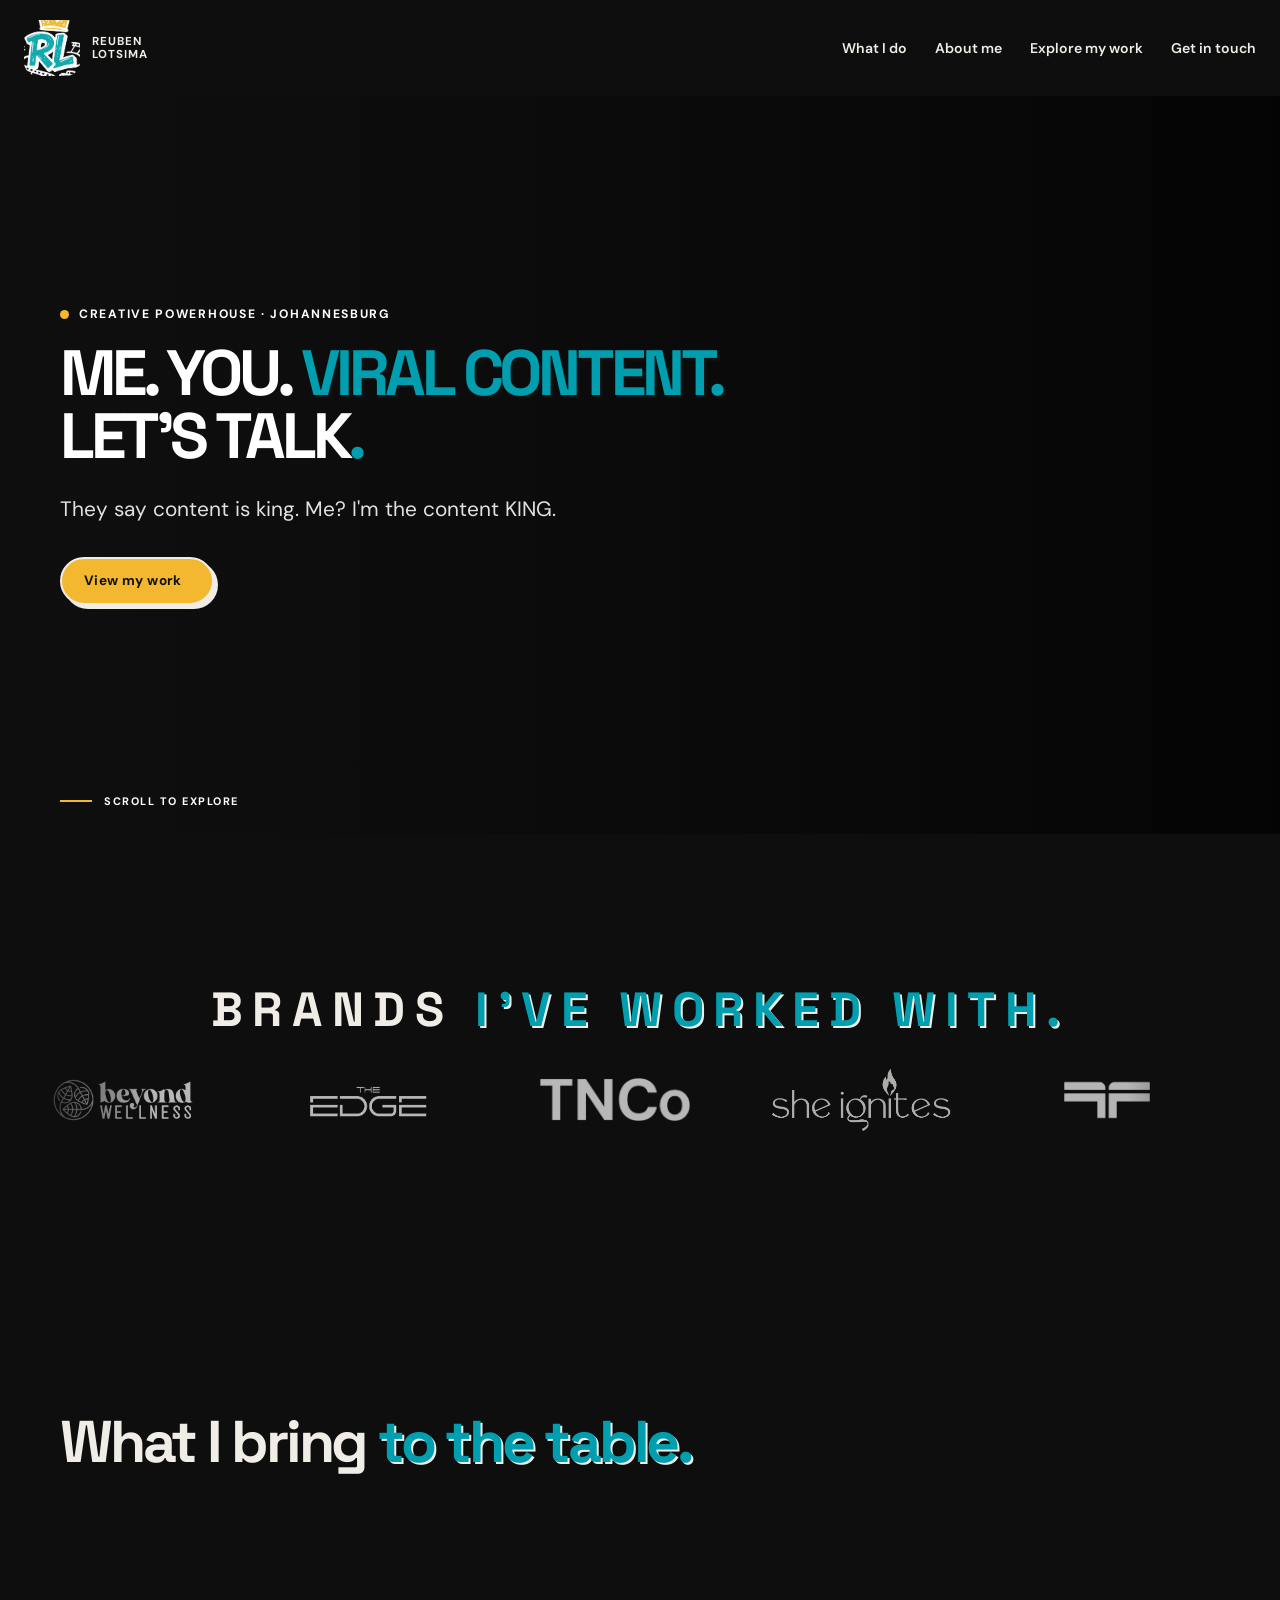
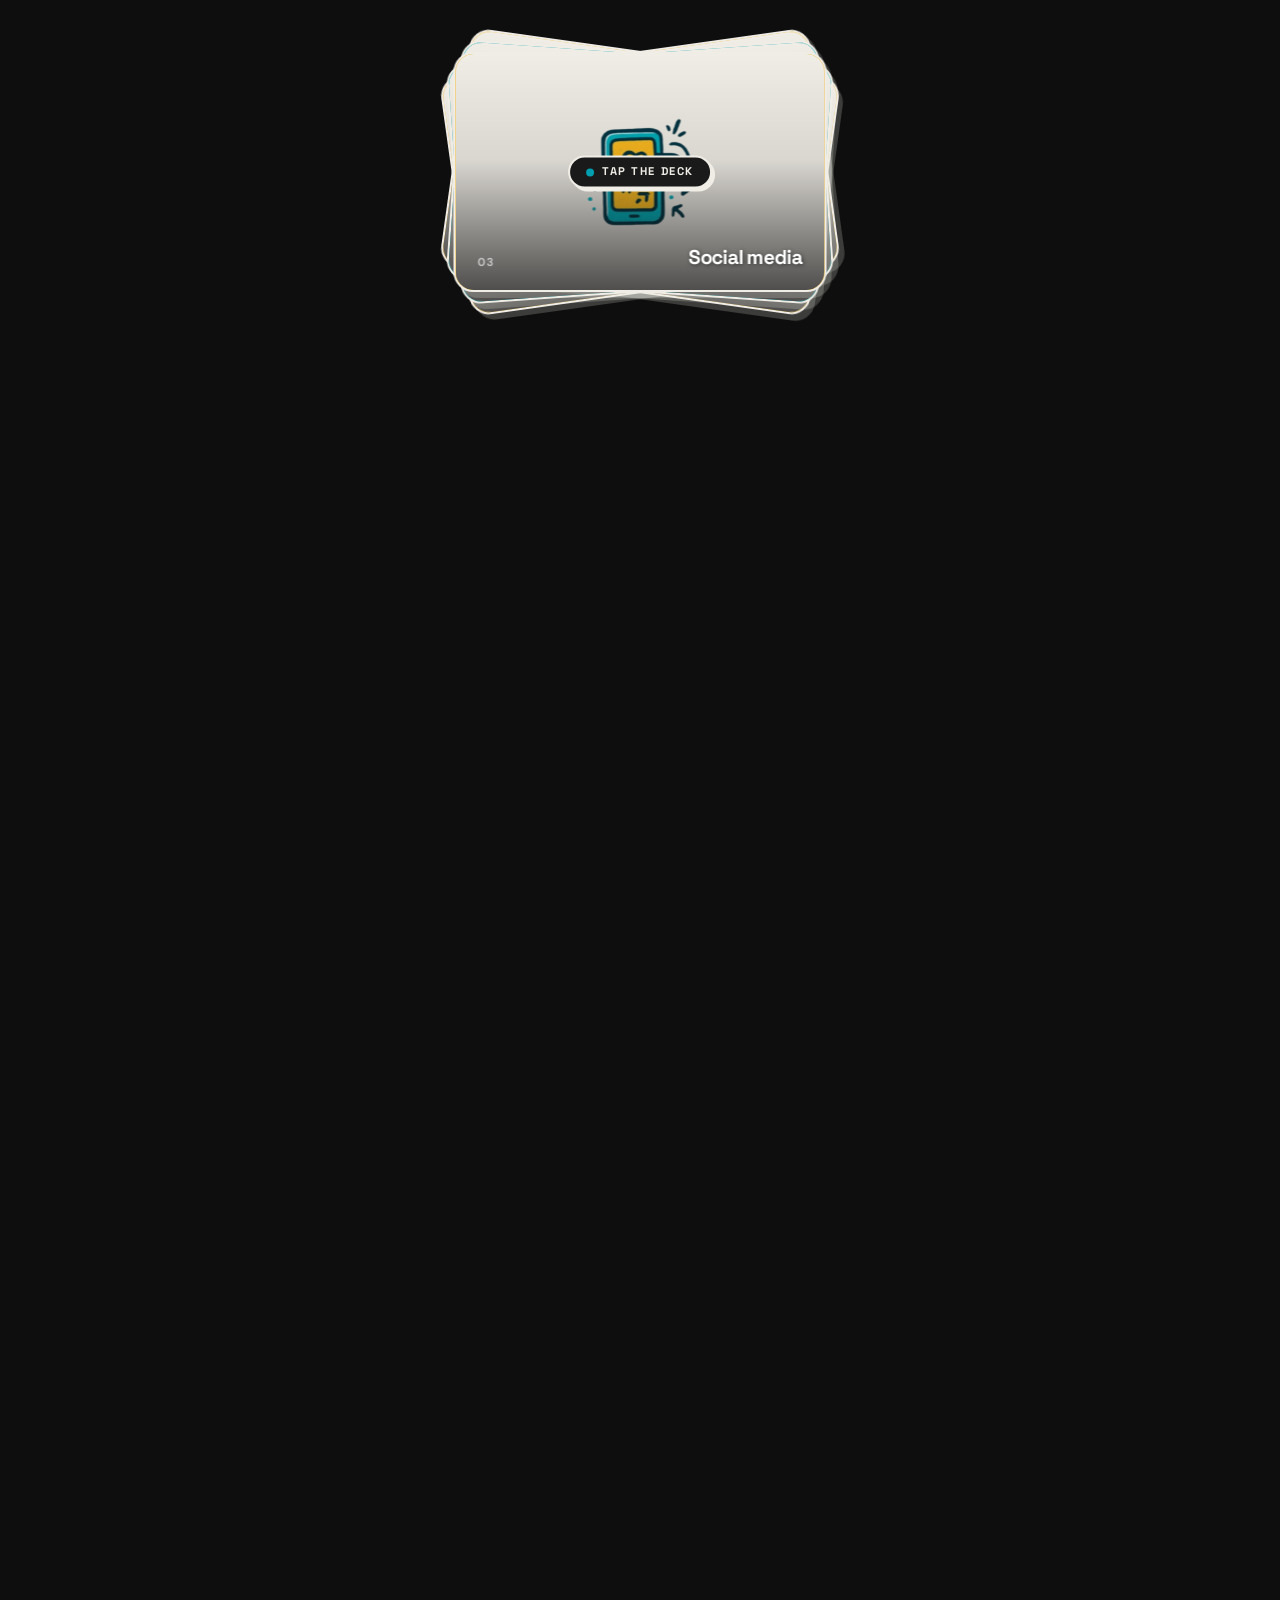
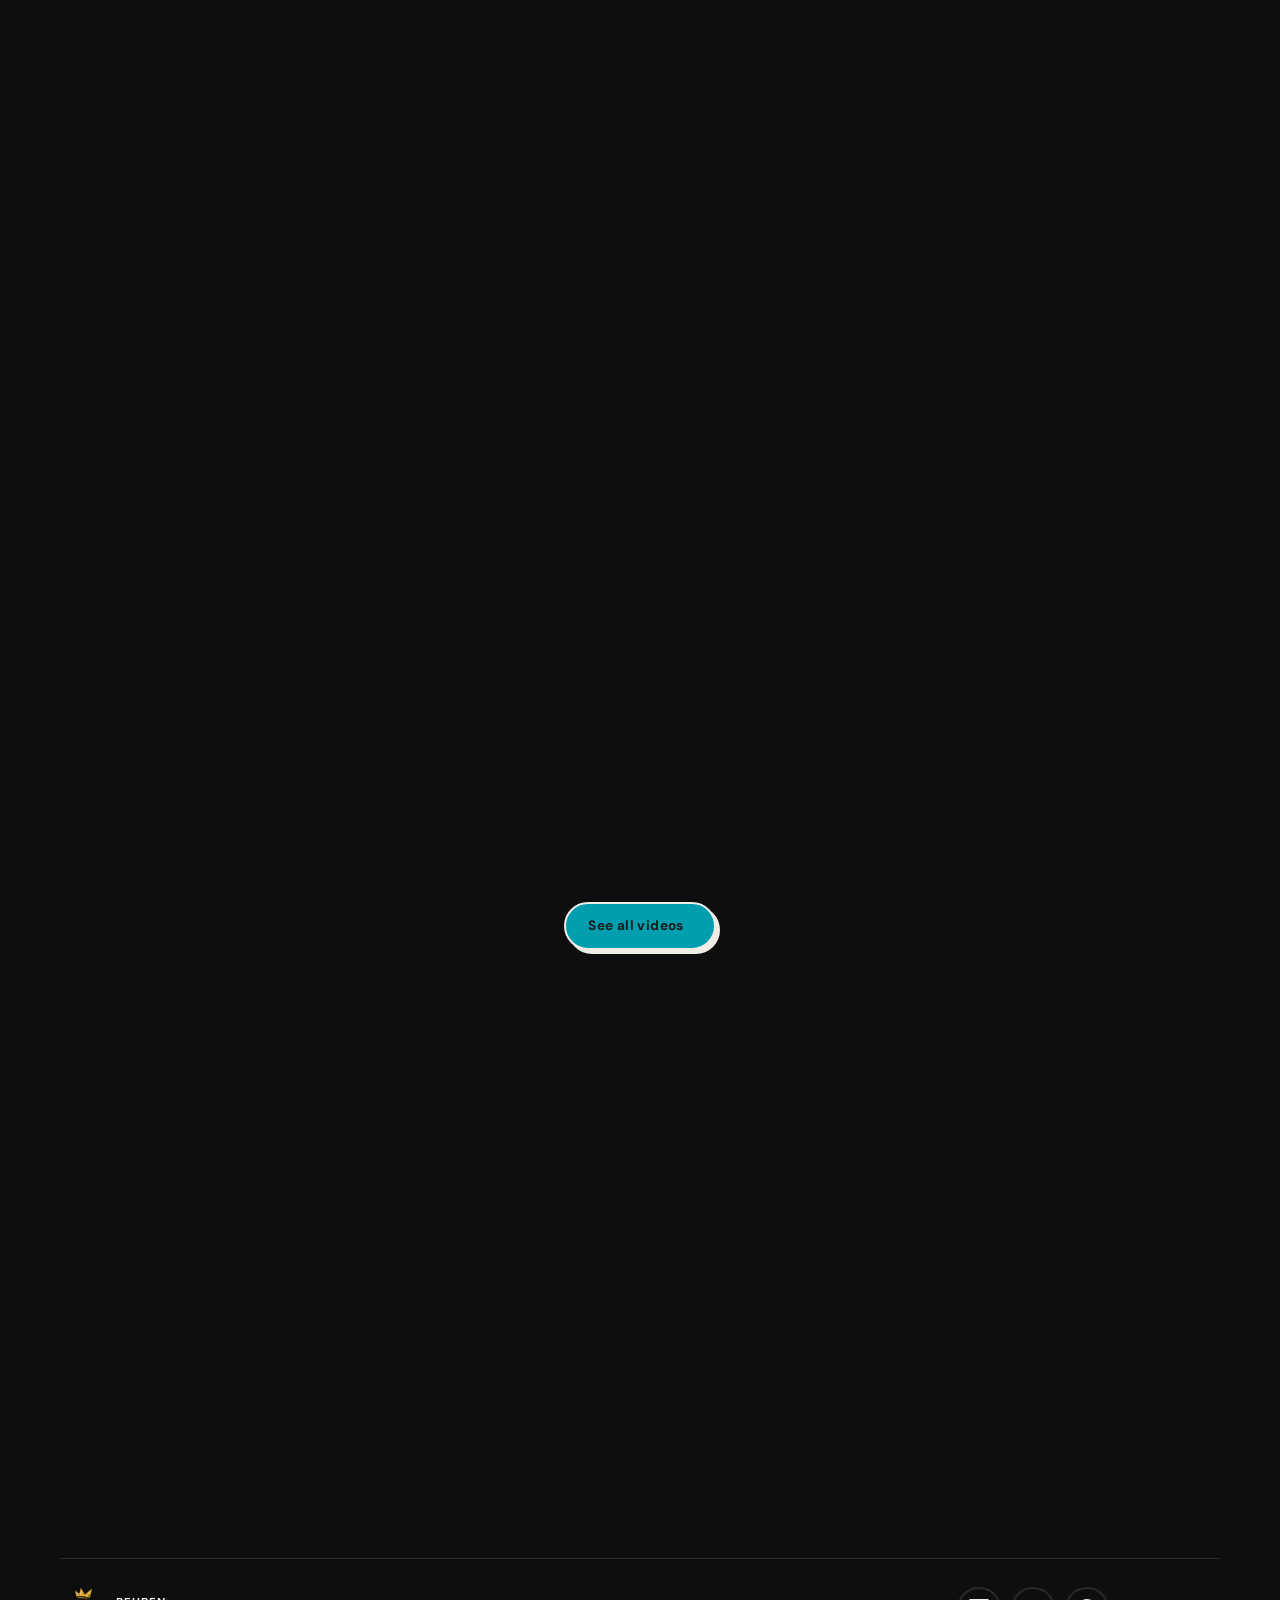
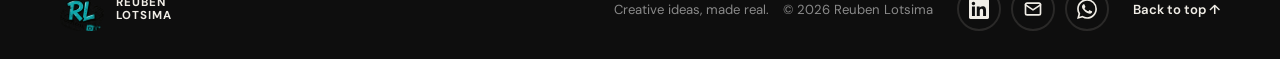
==== commit 3aeb5829: "changed the logo across all pages" ====
--- a/index.html
+++ b/index.html
@@ -18,7 +18,7 @@
     <header class="site-header">
         <a class="brand" href="#home" aria-label="Reuben Lotsima home">
             <span class="brand-logo-wrap" aria-hidden="true">
-                <img class="brand-logo" src="./assets/logo.png" alt="" width="72" height="72">
+                <img class="brand-logo" src="./assets/logo2.png" alt="" width="72" height="72">
             </span>
             <span class="brand-name">REUBEN<br>LOTSIMA</span>
         </a>
@@ -109,6 +109,11 @@
         <div class="logo"><img src="./assets/brand3.png" alt="Brand 3"></div>
         <div class="logo"><img src="./assets/brand4.png" alt="Brand 4"></div>
         <div class="logo"><img src="./assets/brand5.png" alt="Brand 5"></div>
+         <div class="logo"><img src="./assets/brand6.png" alt="Brand 5"></div>
+         <div class="logo"><img src="./assets/brand7.png" alt="Brand 5"></div>
+         <div class="logo"><img src="./assets/brand8.png" alt="Brand 5"></div>
+         <div class="logo"><img src="./assets/brand9.png" alt="Brand 5"></div>
+        
       </div>
     </div>
   </div>
--- a/css/mobile-fixes.css
+++ b/css/mobile-fixes.css
@@ -425,4 +425,31 @@
     .footer-social {
         order: 3;
     }
+}
+
+/* ── Service deck: remove the empty space around the stacked cards (phones) ── */
+@media (max-width: 599px) {
+    .services { --card-h: 320px; --card-gap: 20px; }
+
+    .service-card,
+    .service-card:nth-child(4),
+    .service-card:nth-child(5) {
+        min-height: var(--card-h);
+    }
+
+    .service-grid {
+        gap: var(--card-gap);
+        transition: opacity 0.6s ease, margin 0.7s var(--transition-smooth);
+    }
+
+    /* While the deck is stacked, cut out the empty space above and below it */
+    .service-grid.is-deck:not(.is-dealt) {
+        margin-block: calc((var(--card-h) + var(--card-gap)) * -2);
+        pointer-events: none;
+    }
+
+    /* Only the cards themselves respond to a tap, not the empty area */
+    .service-grid.is-deck:not(.is-dealt) .service-card {
+        pointer-events: auto;
+    }
 }
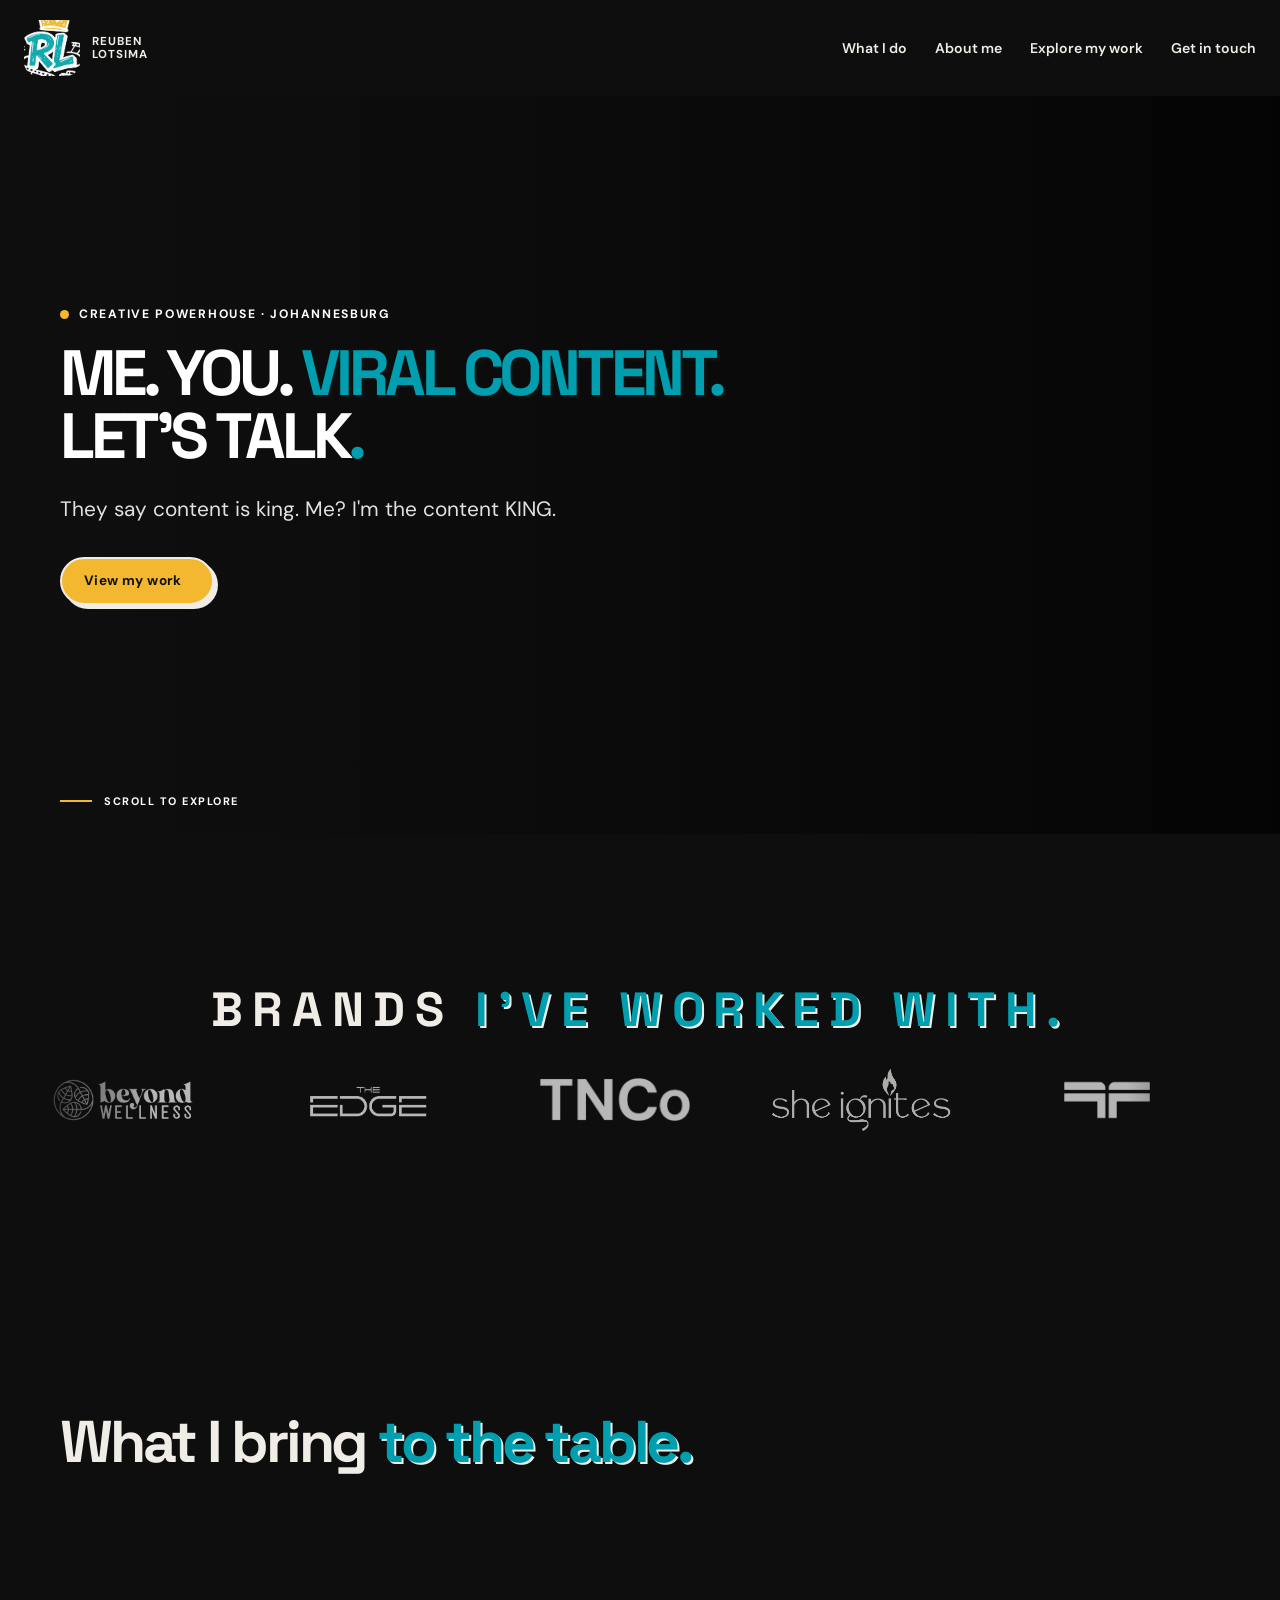
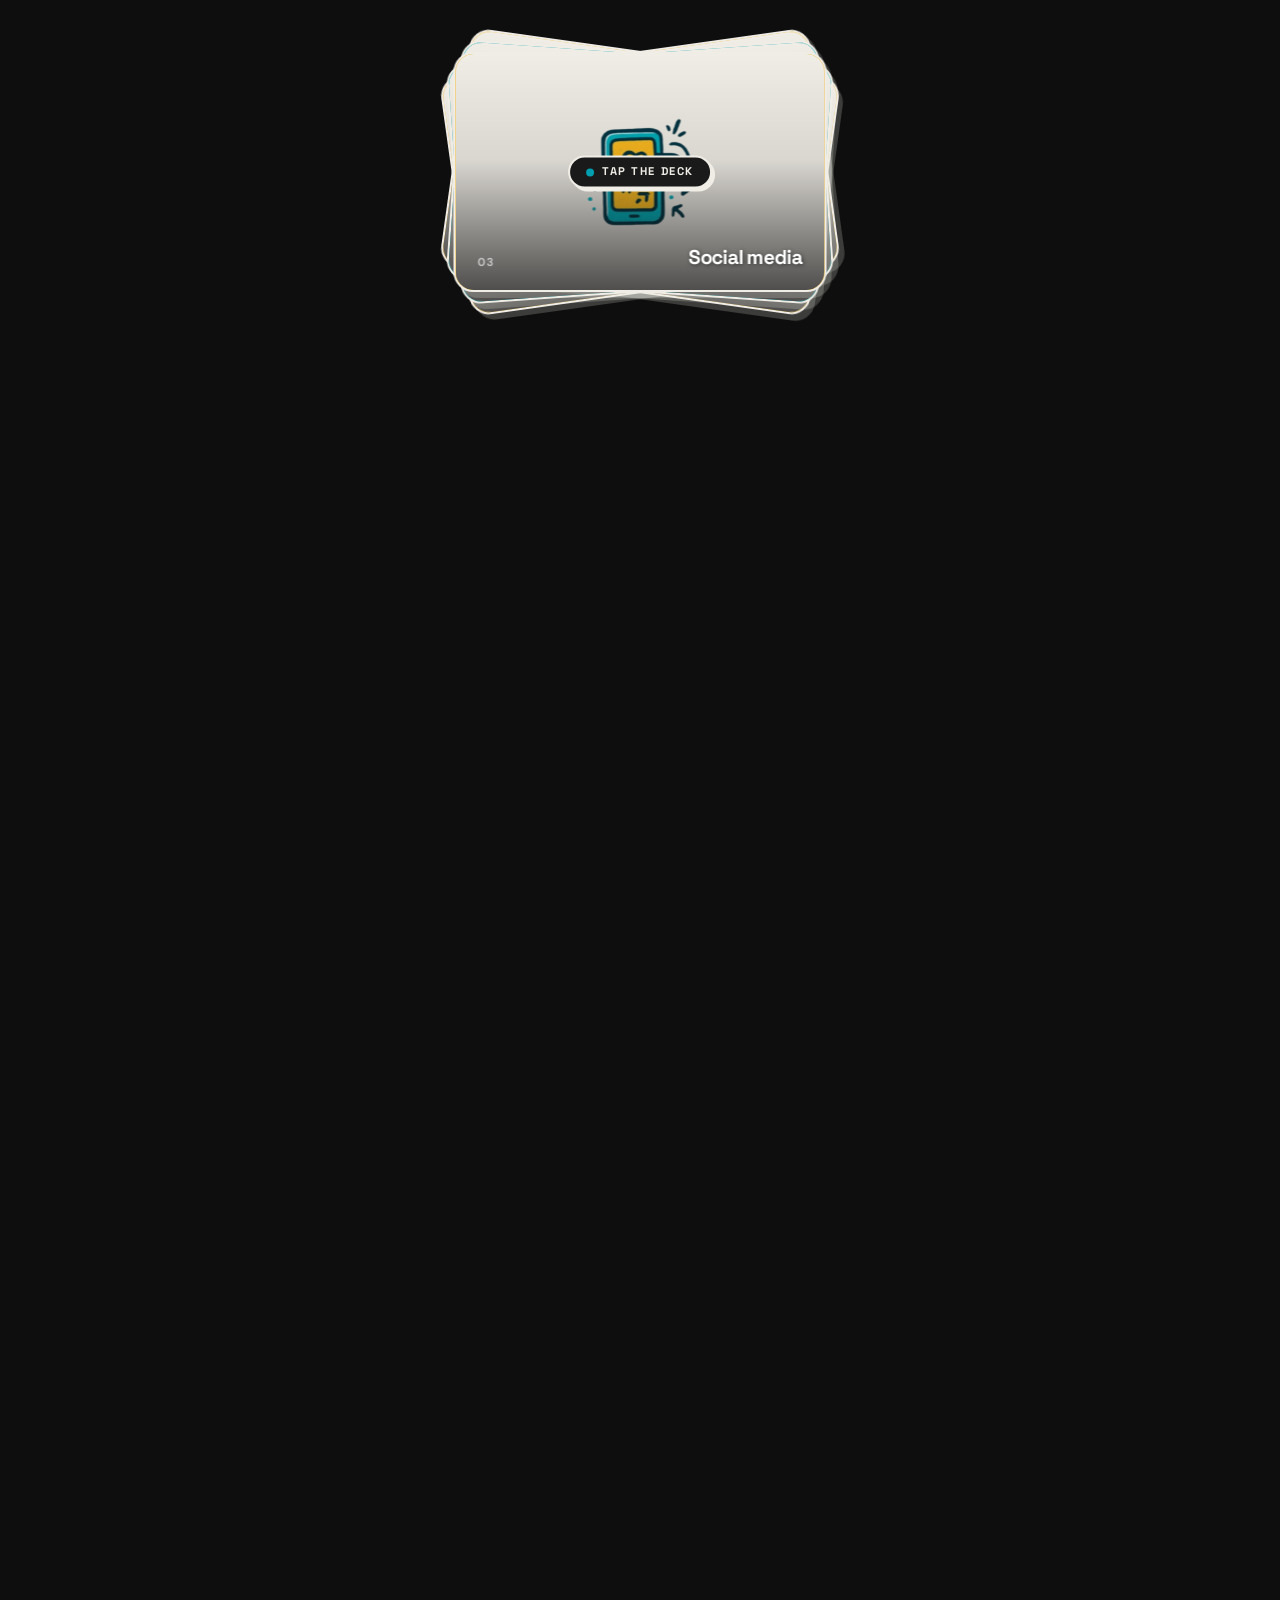
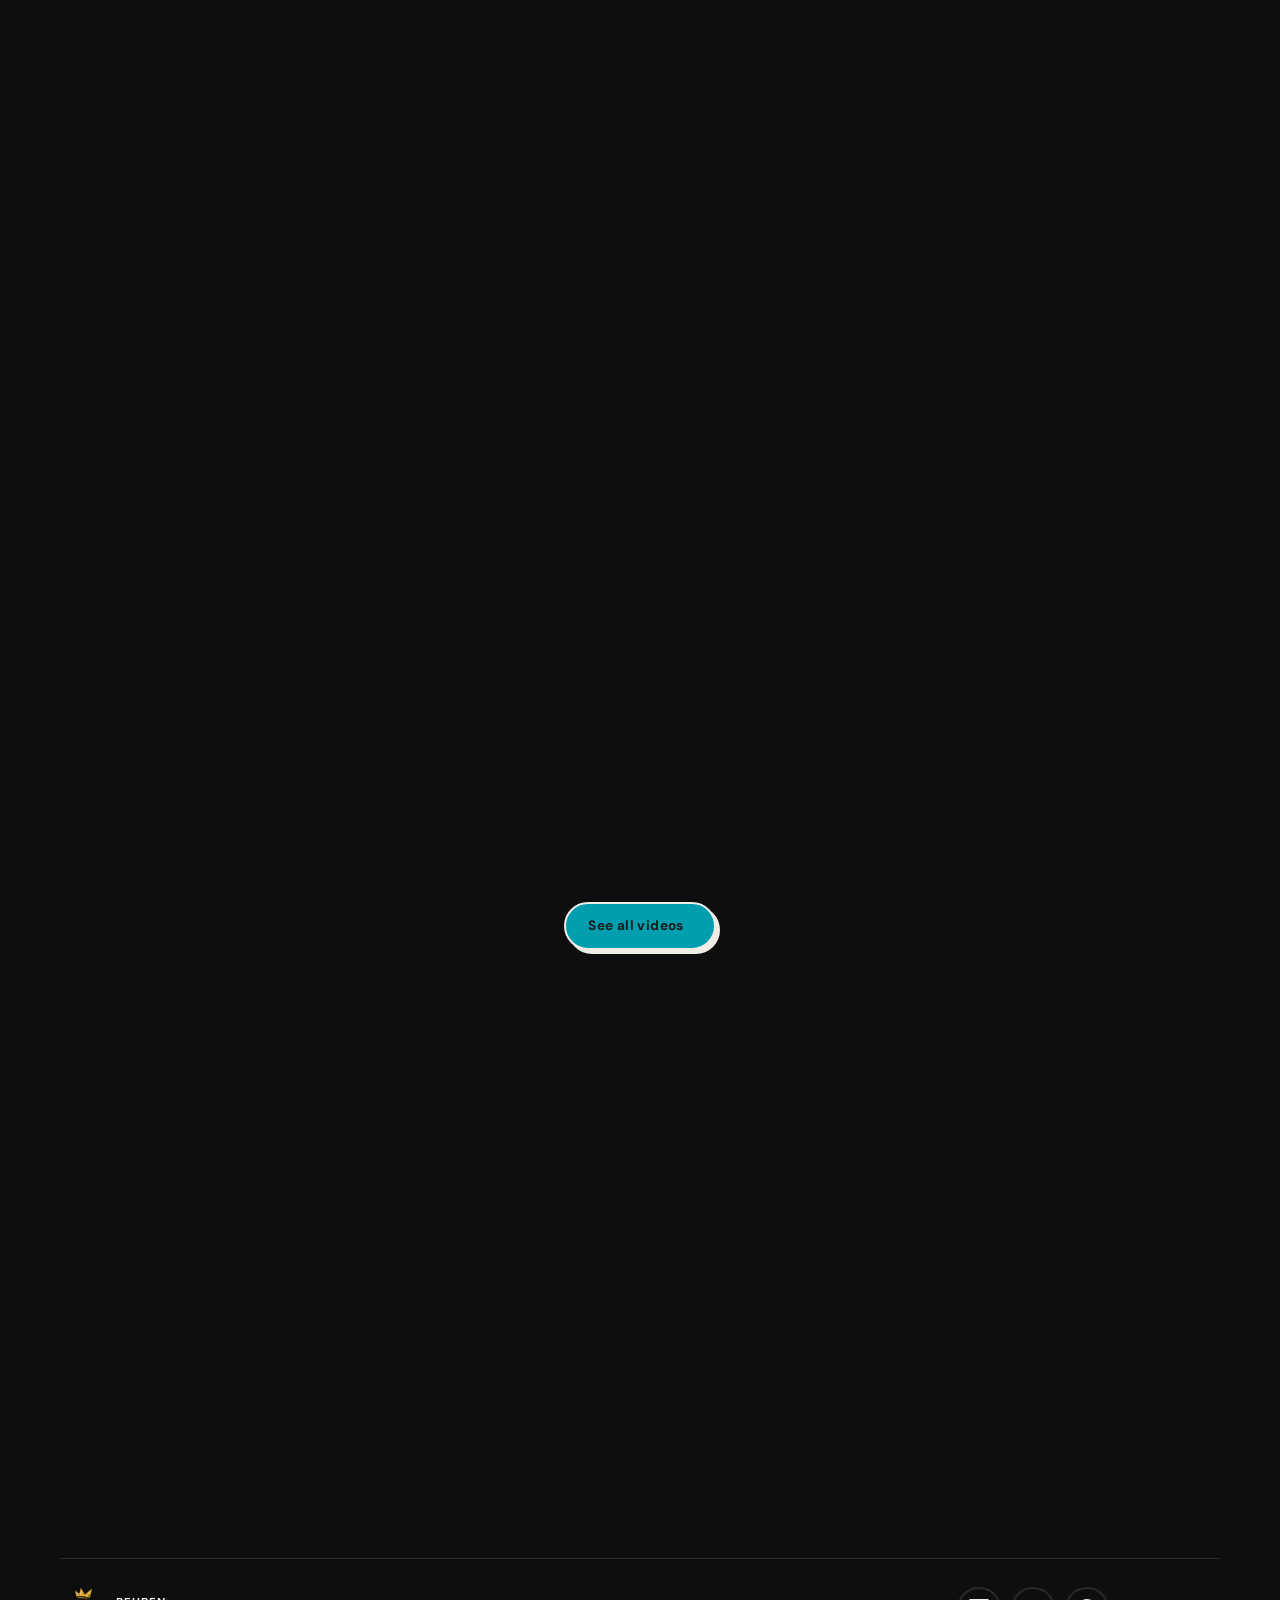
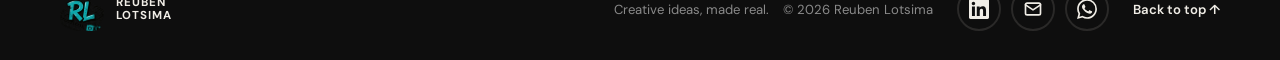
==== commit 055ef00c: "Fix thumbnail loading order on index and content pages" ====
--- a/index.html
+++ b/index.html
@@ -333,6 +333,7 @@
     <script src="js/nav.js"></script>
     <script src="js/reveal.js"></script>
     <script src="js/index.js"></script>
+    <script src="js/thumbnails.js"></script>
     <script src="js/home-videos.js"></script>
     <script src="js/carousel.js"></script>
 </body>
--- a/css/style.css
+++ b/css/style.css
@@ -294,7 +294,7 @@
 }
 
 .brand-logo-wrap {
-    width: 56px;
+    width: 6px;
     height: 56px;
     flex-shrink: 0;
     overflow: hidden;
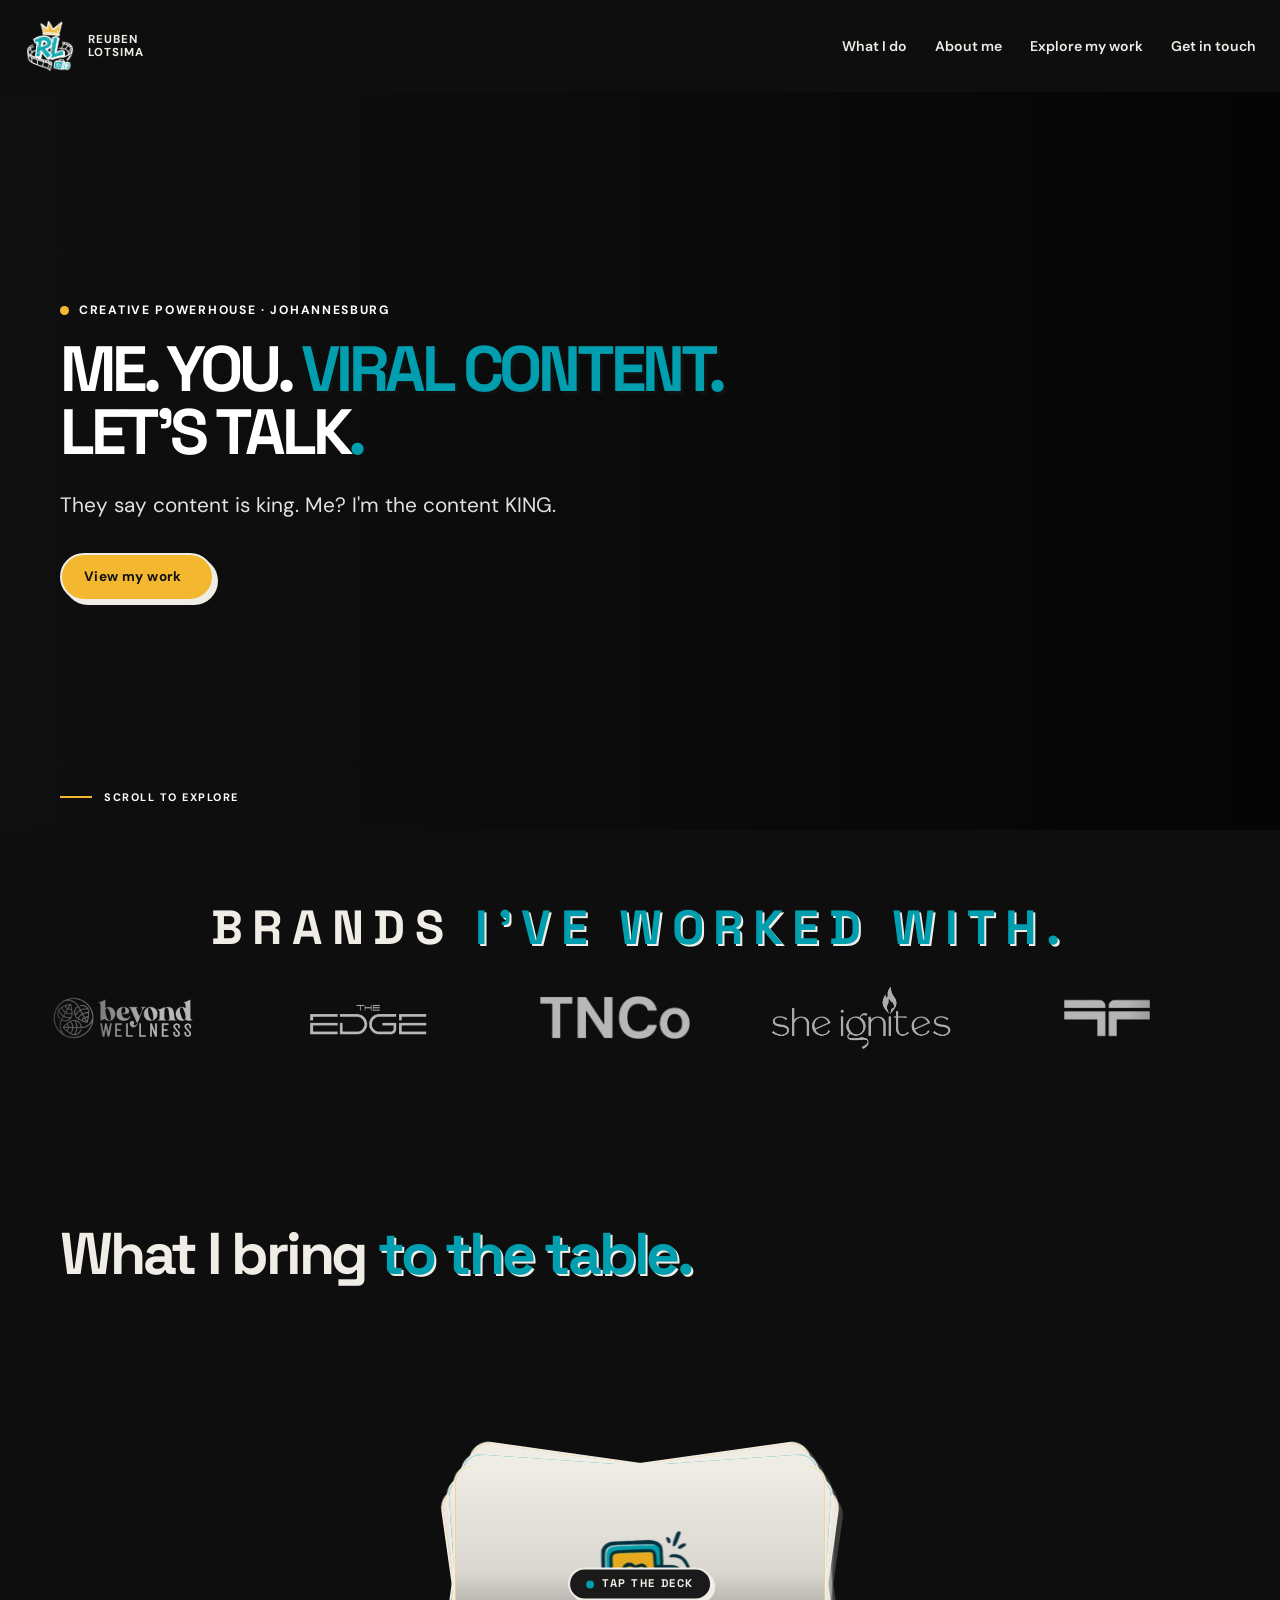
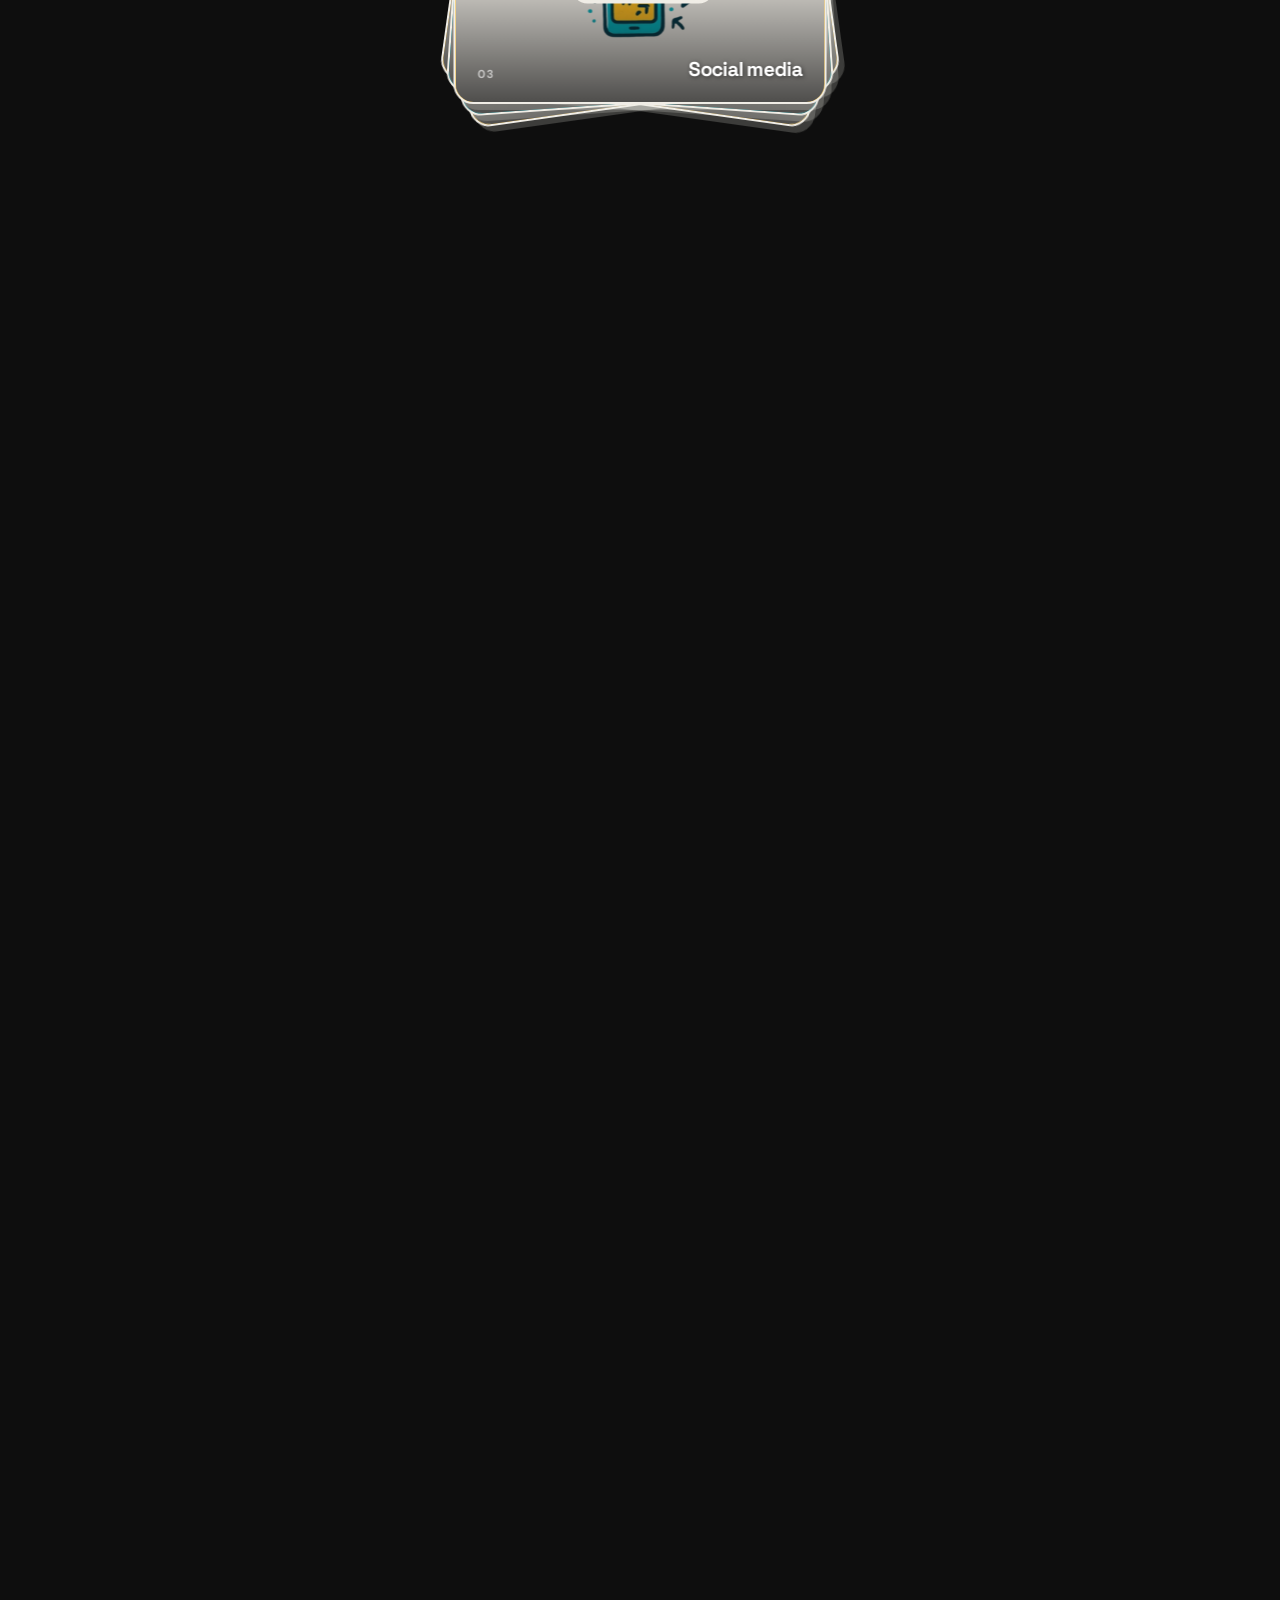
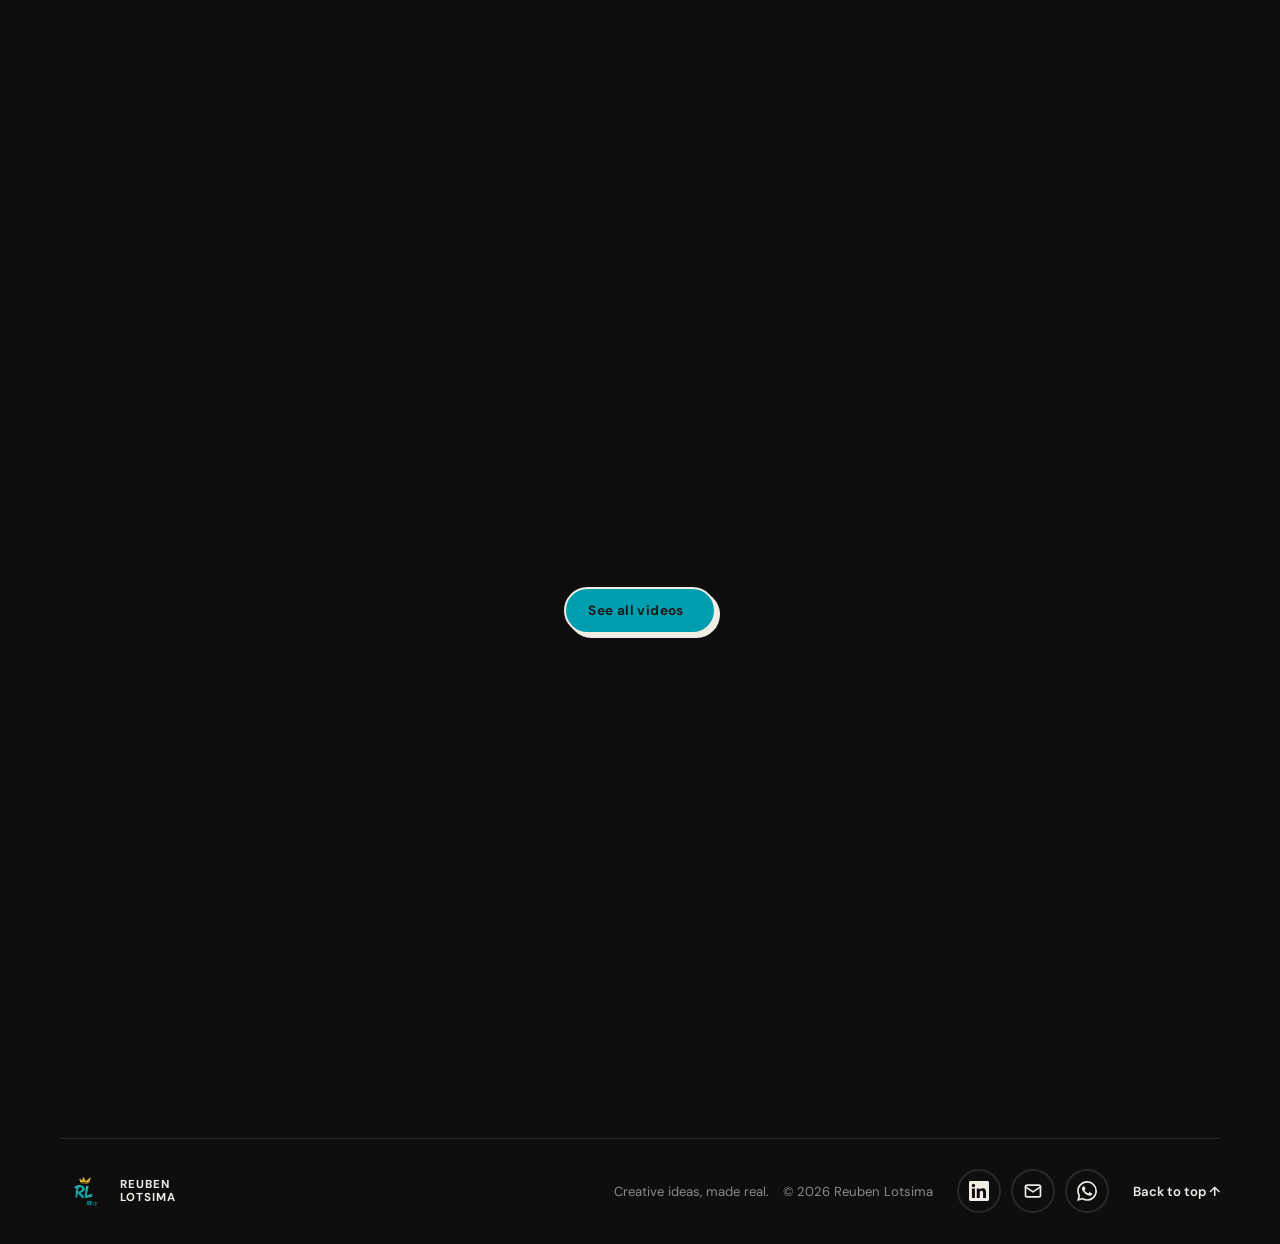
==== commit 54bda917: "Fix spacing, logo sizing, hero video fit, and update contact links" ====
--- a/index.html
+++ b/index.html
@@ -310,17 +310,17 @@
 
     <ul class="footer-social" aria-label="Contact Reuben">
         <li>
-            <a href="https://www.linkedin.com/in/YOUR-PROFILE/" target="_blank" rel="noopener noreferrer" aria-label="Reuben on LinkedIn">
+            <a href="https://www.linkedin.com/in/reubenlotsima?utm_source=share_via&utm_content=profile&utm_medium=member_ios" target="_blank" rel="noopener noreferrer" aria-label="Reuben on LinkedIn">
                 <svg viewBox="0 0 24 24" fill="currentColor" aria-hidden="true"><path d="M20.447 20.452h-3.554v-5.569c0-1.328-.027-3.037-1.852-3.037-1.853 0-2.136 1.445-2.136 2.939v5.667H9.351V9h3.414v1.561h.046c.477-.9 1.637-1.85 3.37-1.85 3.601 0 4.267 2.37 4.267 5.455v6.286zM5.337 7.433c-1.144 0-2.063-.926-2.063-2.065 0-1.138.92-2.063 2.063-2.063 1.14 0 2.064.925 2.064 2.063 0 1.139-.925 2.065-2.064 2.065zm1.782 13.019H3.555V9h3.564v11.452zM22.225 0H1.771C.792 0 0 .774 0 1.729v20.542C0 23.227.792 24 1.771 24h20.451C23.2 24 24 23.227 24 22.271V1.729C24 .774 23.2 0 22.222 0h.003z"/></svg>
             </a>
         </li>
         <li>
-            <a href="mailto:hello@reubenlotsima.com" aria-label="Email Reuben">
+            <a href="mailto:reubenlots@gmail.com" aria-label="Email Reuben">
                 <svg viewBox="0 0 24 24" fill="none" stroke="currentColor" stroke-width="2" stroke-linecap="round" stroke-linejoin="round" aria-hidden="true"><rect x="3" y="5" width="18" height="14" rx="2"/><path d="m3 7 9 6 9-6"/></svg>
             </a>
         </li>
         <li>
-            <a href="https://wa.me/27XXXXXXXXX?text=Hi%20Reuben%2C%20I%20found%20you%20through%20your%20portfolio." target="_blank" rel="noopener noreferrer" aria-label="Chat with Reuben on WhatsApp">
+            <a href="https://wa.me/+27684138044" target="_blank" rel="noopener noreferrer" aria-label="Chat with Reuben on WhatsApp">
                 <svg viewBox="0 0 24 24" fill="currentColor" aria-hidden="true"><path d="M17.472 14.382c-.297-.149-1.758-.867-2.03-.967-.273-.099-.471-.148-.67.15-.197.297-.767.966-.94 1.164-.173.199-.347.223-.644.075-.297-.15-1.255-.463-2.39-1.475-.883-.788-1.48-1.761-1.653-2.059-.173-.297-.018-.458.13-.606.134-.133.298-.347.446-.52.149-.174.198-.298.298-.497.099-.198.05-.371-.025-.52-.075-.149-.669-1.612-.916-2.207-.242-.579-.487-.5-.669-.51-.173-.008-.371-.01-.57-.01-.198 0-.52.074-.792.372-.272.297-1.04 1.016-1.04 2.479 0 1.462 1.065 2.875 1.213 3.074.149.198 2.096 3.2 5.077 4.487.709.306 1.262.489 1.694.625.712.227 1.36.195 1.871.118.571-.085 1.758-.719 2.006-1.413.248-.694.248-1.289.173-1.413-.074-.124-.272-.198-.57-.347m-5.421 7.403h-.004a9.87 9.87 0 01-5.031-1.378l-.361-.214-3.741.982.998-3.648-.235-.374a9.86 9.86 0 01-1.51-5.26c.001-5.45 4.436-9.884 9.888-9.884 2.64 0 5.122 1.03 6.988 2.898a9.825 9.825 0 012.893 6.994c-.003 5.45-4.437 9.884-9.885 9.884m8.413-18.297A11.815 11.815 0 0012.05 0C5.495 0 .16 5.335.157 11.892c0 2.096.547 4.142 1.588 5.945L.057 24l6.305-1.654a11.882 11.882 0 005.683 1.448h.005c6.554 0 11.89-5.335 11.893-11.893a11.821 11.821 0 00-3.48-8.413z"/></svg>
             </a>
         </li>
--- a/css/style.css
+++ b/css/style.css
@@ -107,7 +107,7 @@
 }
 
 .section-pad {
-    padding-block: clamp(76px, 10vw, 140px);
+    padding-block: clamp(48px, 6vw, 88px);
 }
 
 .highlight {
@@ -294,22 +294,20 @@
 }
 
 .brand-logo-wrap {
-    width: 6px;
-    height: 56px;
+    width: 52px;
+    height: 52px;
     flex-shrink: 0;
     overflow: hidden;
-    border-radius: 14px;
+    border-radius: 13px;
     background: transparent;
-    
 }
 
 .brand-logo {
     width: 100%;
     height: 100%;
-    object-fit: cover;
-    object-position: center 46%;
+    object-fit: contain;
+    object-position: center;
     display: block;
-    transform: scale(1.42);
 }
 
 .brand-name {
@@ -360,7 +358,7 @@
     display: flex;
     align-items: center;
 
-    padding: 100px 0 110px;
+    padding: 80px 0 90px;
 
     background:black;
     color: #FFFFFF;
@@ -1170,8 +1168,8 @@
     isolation: isolate;
     overflow: hidden;
 
-    margin-bottom: 90px;
-    padding: clamp(40px, 6vw, 72px) clamp(24px, 5vw, 60px);
+    margin-bottom: 52px;
+    padding: clamp(32px, 4vw, 56px) clamp(24px, 5vw, 60px);
 
     border: 2px solid var(--color-black);
     border-radius: 24px;
@@ -1294,8 +1292,8 @@
 }
 
 .footer-brand .brand-logo-wrap {
-    width: 44px;
-    height: 44px;
+    width: 48px;
+    height: 48px;
     border-radius: 12px;
 }
 
@@ -1464,12 +1462,6 @@
 .brand {
     order: 1;
     flex: 1;
-}
-
-.brand-logo-wrap {
-    width: 52px;
-    height: 52px;
-    border-radius: 13px;
 }
 
 .header-cta {
@@ -1556,7 +1548,7 @@
 /* ── Mobile: section padding ── */
 
 .section-pad {
-    padding-block: 64px;
+    padding-block: 44px;
 }
 
 .section-heading {
@@ -1627,7 +1619,7 @@
 
 .contact {
     width: calc(100% - 32px);
-    margin-bottom: 56px;
+    margin-bottom: 36px;
 }
 
 .site-footer {
@@ -1688,12 +1680,6 @@
         padding: 20px 0;
     }
 
-    .brand-logo-wrap {
-        width: 56px;
-        height: 56px;
-        border-radius: 14px;
-    }
-
     .section-wrap,
     .site-footer {
         width: min(1160px, calc(100% - 48px));
@@ -1701,7 +1687,7 @@
 
     /* Sections */
     .section-pad {
-        padding-block: 88px;
+        padding-block: 64px;
     }
 
     .section-heading {
@@ -1788,7 +1774,7 @@
 @media (min-width: 900px) {
 
     .section-pad {
-        padding-block: clamp(100px, 10vw, 140px);
+        padding-block: clamp(64px, 8vw, 100px);
     }
 
     /* Service grid: back to 6-col with offset last two */
@@ -1846,7 +1832,7 @@
 
 /* ── Section shell ── */
 .home-videos {
-    padding-block: clamp(72px, 10vw, 120px);
+    padding-block: clamp(44px, 6vw, 80px);
 }
 
 .home-videos .section-heading {
--- a/css/carousel.css
+++ b/css/carousel.css
@@ -1,5 +1,5 @@
 .brands {
-  padding: 150px 0;
+  padding: 72px 0;
   text-align: center;
 }
 
--- a/css/mobile-fixes.css
+++ b/css/mobile-fixes.css
@@ -119,7 +119,7 @@
 
 @media (max-width: 599px) {
     .brands {
-        padding: 40px 0;
+        padding: 28px 0;
     }
 
     .brands h2 {
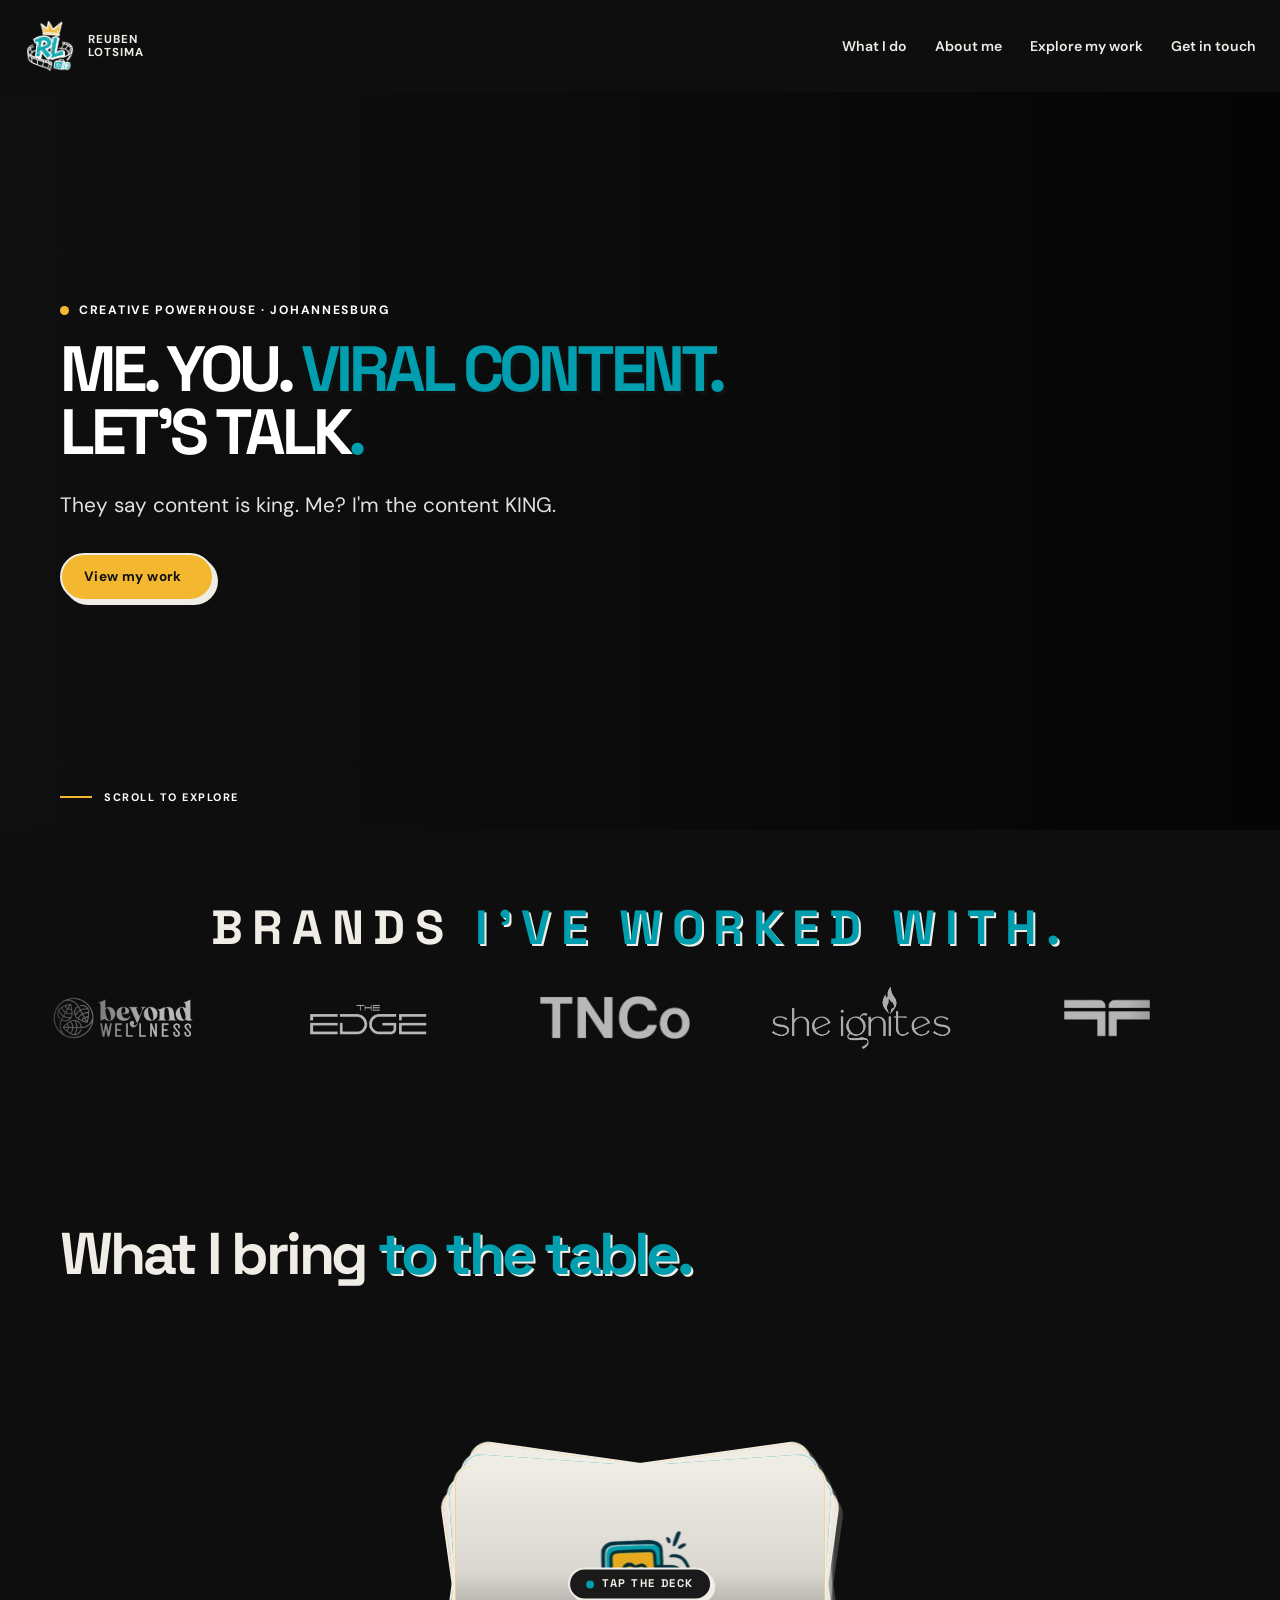
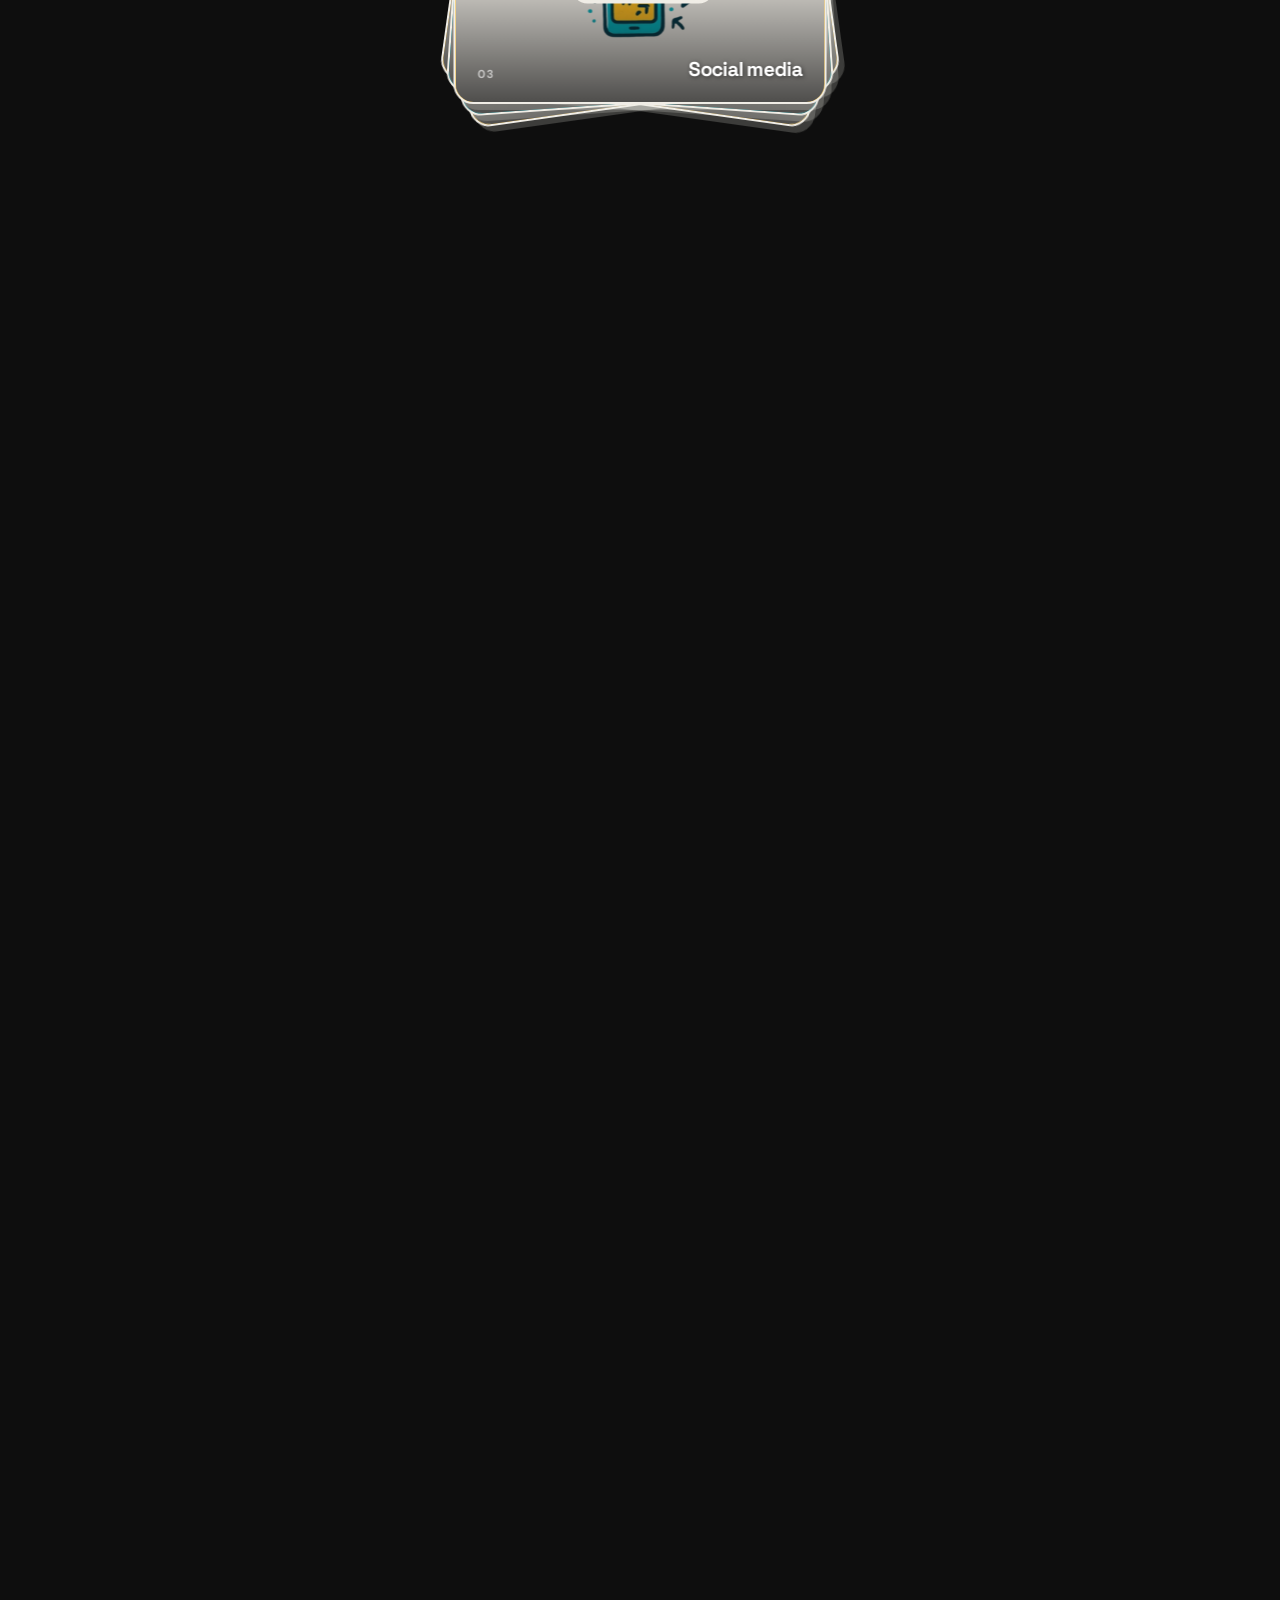
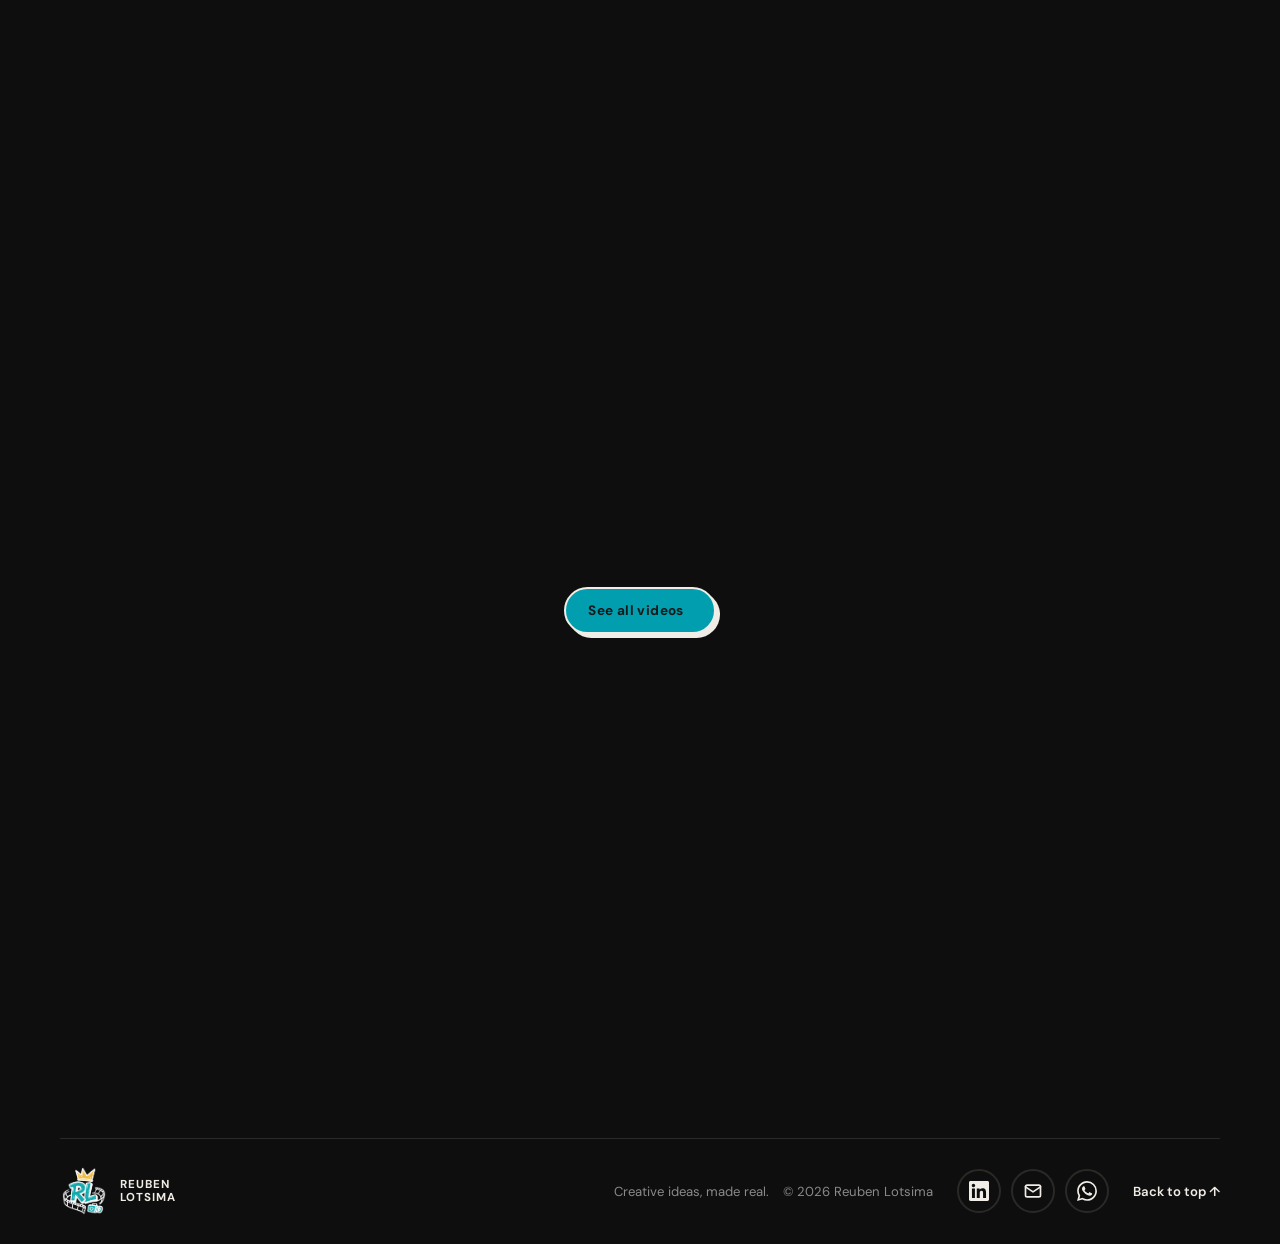
==== commit c47c323e: "Standardise logo2.png across all pages (favicon + footer)" ====
--- a/index.html
+++ b/index.html
@@ -6,7 +6,7 @@
     <meta name="theme-color" content="#fbfaf6">
     <meta name="description" content="Reuben Lotsima is a creative powerhouse in Johannesburg, making memorable content, design, and digital experiences.">
     <title>Reuben Lotsima — Creative powerhouse</title>
-    <link rel="icon" type="image/png" href="./assets/logo.png">
+    <link rel="icon" type="image/png" href="./assets/logo2.png">
     <link rel="preconnect" href="https://fonts.googleapis.com">
     <link rel="preconnect" href="https://fonts.gstatic.com" crossorigin>
     <link href="https://fonts.googleapis.com/css2?family=DM+Sans:wght@400;500;600;700&family=Space+Grotesk:wght@400;500;600;700&display=swap" rel="stylesheet">
@@ -303,7 +303,7 @@
     <footer class="site-footer">
     <a class="brand footer-brand" href="index.html" aria-label="Back to home">
         <span class="brand-logo-wrap" aria-hidden="true">
-            <img class="brand-logo" src="./assets/logo.png" alt="" width="56" height="56">
+            <img class="brand-logo" src="./assets/logo2.png" alt="" width="56" height="56">
         </span>
         <span class="brand-name">REUBEN<br>LOTSIMA</span>
     </a>
